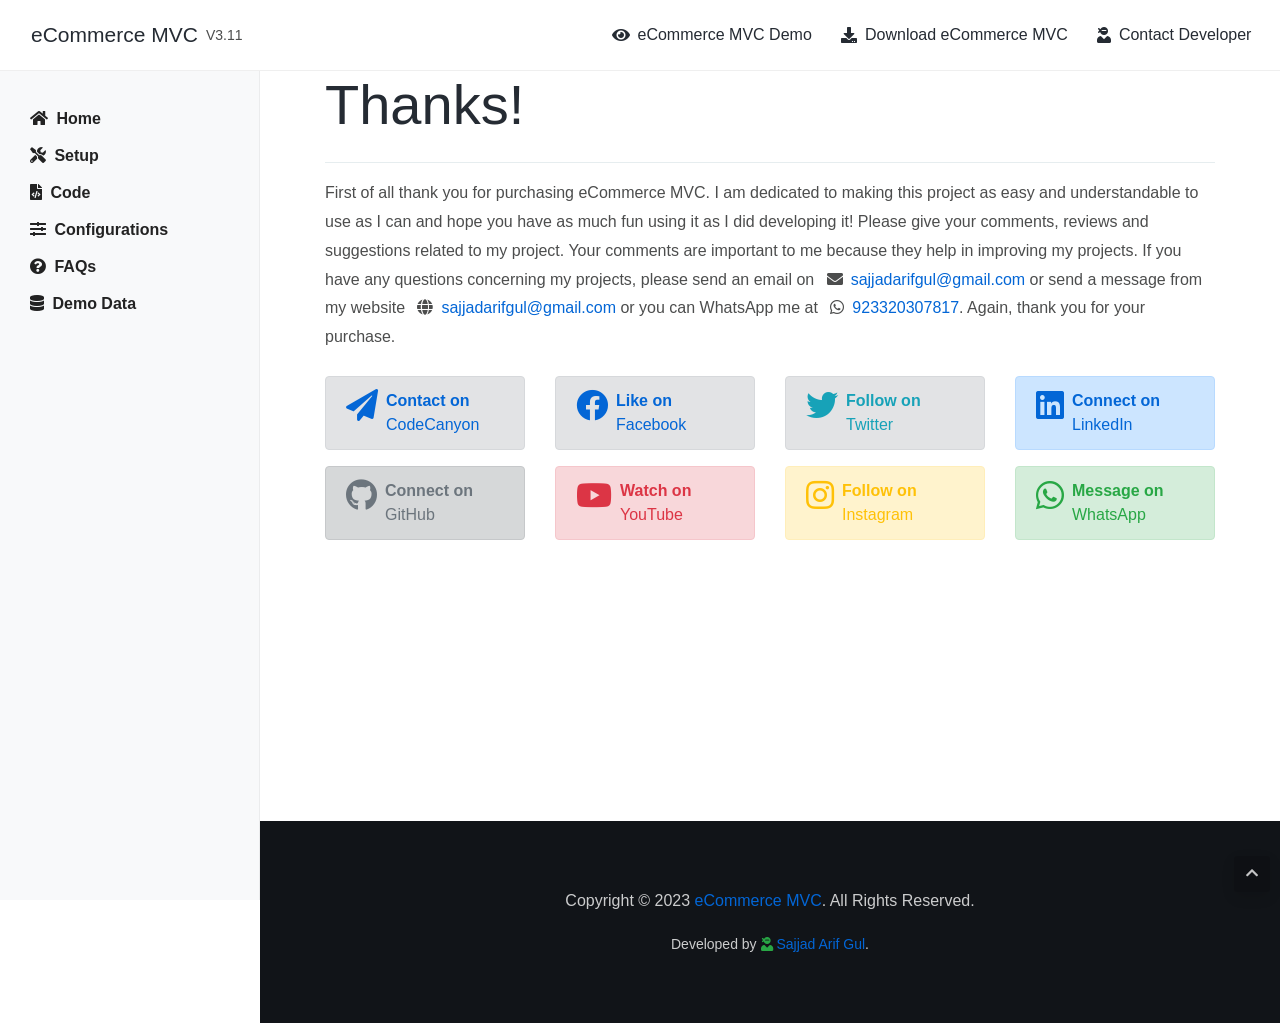
==== index.html @ 7497cfb1 "Initial Commit for documentation" ====
<!DOCTYPE html><html lang=en>
<head><meta charset=UTF-8><meta http-equiv=X-UA-Compatible content="IE=edge"><meta name=viewport content="width=device-width, initial-scale=1, minimum-scale=1.0, shrink-to-fit=no"><title>Home - eCommerce MVC</title><meta name=description content="Read the documentation of eCommerce MVC I am dedicated to making eCommerce MVC as easy and understandable to use as I can and hope you have as much fun using it as I did developing it!"><meta name=author content=sajjadgul.com><link rel=stylesheet href=vendor/bootstrap/css/bootstrap.min.css><link rel=stylesheet href=css/stylesheet.css><script src=vendor/jquery/jquery.min.js></script><body data-spy=scroll data-target=.idocs-navigation data-offset=125><div class=preloader><div class=lds-ellipsis><div></div><div></div><div></div><div></div></div></div><div id=main-wrapper><header id=header class=sticky-top><nav class="primary-menu navbar navbar-expand-lg navbar-dropdown-dark"><div class=container-fluid><button id=sidebarCollapse class="navbar-toggler d-block d-md-none" type=button> <span></span> <span class=w-75></span> <span class=w-50></span> </button> <a class="logo ml-md-3 text-decoration-none" href=index.html title="eCommerce MVC Docs"><h1 class="m-0 text-5">eCommerce MVC</h1></a> <span class="text-2 ml-2">V3.11</span> <button class="navbar-toggler ml-auto" type=button data-toggle=collapse data-target=#header-nav> <span></span> <span></span> <span></span> </button><div id=header-nav class="collapse navbar-collapse justify-content-end"><ul class=navbar-nav><li><a href=demo.html><i class="fas fa-eye mr-2"></i> eCommerce MVC Demo</a><li><a href="https://codecanyon.net/item/ecommerce-website-project-in-asp-net-mvc-c-ecommerce-mvc/24217231?ref=SajjadArifGul" target=_blank><i class="fas fa-download mr-2"></i> Download eCommerce MVC</a><li class=dropdown><a class=dropdown-toggle href=# target=_blank><i class="fas fa-user-ninja mr-2"></i> Contact Developer</a><ul class=dropdown-menu><li><a class=dropdown-item href=https://sajjadgul.com/ target=_blank><i class="fas fa-globe mr-2"></i> Website</a><li><a class=dropdown-item href=mailto:sajjadarifgul@gmail.com target=_blank><i class="fas fa-envelope mr-2"></i> Email</a><li><a class=dropdown-item href=https://codecanyon.net/user/sajjadarifgul target=_blank><i class="fas fa-leaf mr-2"></i> CodeCanyon</a><li><a class=dropdown-item href=https://www.linkedin.com/in/sajjadarifgul target=_blank><i class="fab fa-github mr-2"></i> GitHub</a><li><a class=dropdown-item href=https://www.linkedin.com/in/sajjadarifgul target=_blank><i class="fab fa-linkedin mr-2"></i> LinkedIn</a><li><a class=dropdown-item href=https://wa.me/923320307817 target=_blank><i class="fab fa-whatsapp mr-2"></i> WhatsApp</a><li><a class=dropdown-item href=https://www.facebook.com/SajjadArifGul target=_blank><i class="fab fa-facebook mr-2"></i> Facebook</a><li><a class=dropdown-item href=https://twitter.com/SajjadArifGul target=_blank><i class="fab fa-twitter mr-2"></i> Twitter</a><li><a class=dropdown-item href=https://www.youtube.com/SajjadArifGul target=_blank><i class="fab fa-youtube mr-2"></i> YouTube</a><li><a class=dropdown-item href="https://www.instagram.com/SajjadArifGul/" target=_blank><i class="fab fa-instagram mr-2"></i> Instagram</a></ul></ul></div></div></nav></header><div id=content role=main><div class="idocs-navigation bg-light"><ul class="nav flex-column"><li class=nav-item><a is-active-menu href=index.html class="nav-link active"> <i class="fas fa-home mr-1"></i> Home </a><li class=nav-item><a class=nav-link is-active-menu href=setup.html> <i class="fas fa-tools mr-1"></i> Setup </a><ul class="nav flex-column"><li class=nav-item><a class=nav-link href=#Setup>Project Files</a><li class=nav-item><a class=nav-link href=#Database_Setup>Database</a><li class=nav-item><a class=nav-link href=#Database_Providers>Database Providers</a><li class=nav-item><a class=nav-link href=#Default_Roles_Users>Roles &amp; Users</a></ul><li class=nav-item><a class=nav-link is-active-route is-active-menu href=code.html> <i class="fas fa-file-code mr-1"></i> Code </a><ul class="nav flex-column"><li class=nav-item><a class=nav-link href=#Project_Structure>Project Structure</a></ul><li class=nav-item><a class=nav-link is-active-route is-active-menu href=configurations.html> <i class="fas fa-sliders-h mr-1"></i> Configurations </a><ul class="nav flex-column"><li class=nav-item><a class=nav-link href=#Site_Configurations>Site Configurations</a><li class=nav-item><a class=nav-link href=#General_Configurations>General Configurations</a><li class=nav-item><a class=nav-link href=#Social_Configurations>Social Configurations</a><li class=nav-item><a class=nav-link href=#Sliders_Configurations>Sliders Configurations</a></ul><li class=nav-item><a class=nav-link is-active-menu href=faqs.html> <i class="fas fa-question-circle mr-1"></i> FAQs </a><ul class="nav flex-column"><li class=nav-item><a class=nav-link href=#How_To_Install_Language_Pack>Website Language</a><li class=nav-item><a class=nav-link href=#How_To_Change_Currency_Sumbol>Currency Symbol</a><li class=nav-item><a class=nav-link href=#CreditCardPayments>Credit Card Payments</a><li class=nav-item><a class=nav-link href=#PayPalPayments>PayPal Payments</a></ul><li class=nav-item><a class=nav-link is-active-menu href=demo-data.html> <i class="fas fa-database mr-1"></i> Demo Data </a></ul></div><div class=idocs-content><div class=container><h2 class=display-4>Thanks!</h2><hr><p class=text-3>First of all thank you for purchasing eCommerce MVC. I am dedicated to making this project as easy and understandable to use as I can and hope you have as much fun using it as I did developing it! Please give your comments, reviews and suggestions related to my project. Your comments are important to me because they help in improving my projects. If you have any questions concerning my projects, please send an email on <i class="mx-2 fas fa-envelope"></i><a href=mailto:sajjadarifgul@gmail.com>sajjadarifgul@gmail.com</a> or send a message from my website <i class="mx-2 fas fa-globe"></i><a href=https://sajjadgul.com/ target=_blank title="Sajjad Arif Gul">sajjadarifgul@gmail.com</a> or you can WhatsApp me at <i class="mx-2 fab fa-whatsapp"></i><a href=https://wa.me/923320307817 target=_blank>923320307817</a>. Again, thank you for your purchase.<div class=row><div class="col-xl-3 col-md-6 my-2"><div class="m-0 alert alert-secondary" role=alert><a class="d-flex text-decoration-none text-black" href=https://codecanyon.net/user/sajjadarifgul target=_blank><div class=mr-2><i class="fas fa-paper-plane fa-2x icon alert-icon"></i></div><div><strong>Contact on</strong><div>CodeCanyon</div></div></a></div></div><div class="col-xl-3 col-md-6 my-2"><div class="m-0 alert alert-secondary" role=alert><a class="d-flex text-decoration-none text-primary" href=https://www.facebook.com/SajjadArifGul target=_blank><div class=mr-2><i class="fab fa-facebook fa-2x icon alert-icon"></i></div><div><strong>Like on</strong><div>Facebook</div></div></a></div></div><div class="col-xl-3 col-md-6 my-2"><div class="m-0 alert alert-secondary" role=alert><a class="d-flex text-decoration-none text-info" href=https://twitter.com/SajjadArifGul target=_blank><div class=mr-2><i class="fab fa-twitter fa-2x icon alert-icon"></i></div><div><strong>Follow on</strong><div>Twitter</div></div></a></div></div><div class="col-xl-3 col-md-6 my-2"><div class="m-0 alert alert-primary" role=alert><a class="d-flex text-decoration-none text-primary" href=https://www.linkedin.com/in/sajjadarifgul target=_blank><div class=mr-2><i class="fab fa-linkedin fa-2x icon alert-icon"></i></div><div><strong>Connect on</strong><div>LinkedIn</div></div></a></div></div><div class="col-xl-3 col-md-6 my-2"><div class="m-0 alert alert-dark" role=alert><a class="d-flex text-decoration-none text-muted" href=https://www.linkedin.com/in/sajjadarifgul target=_blank><div class=mr-2><i class="fab fa-github fa-2x icon alert-icon"></i></div><div><strong>Connect on</strong><div>GitHub</div></div></a></div></div><div class="col-xl-3 col-md-6 my-2"><div class="m-0 alert alert-danger" role=alert><a class="d-flex text-decoration-none text-danger" href=https://www.youtube.com/SajjadArifGul target=_blank><div class=mr-2><i class="fab fa-youtube fa-2x icon alert-icon"></i></div><div><strong>Watch on</strong><div>YouTube</div></div></a></div></div><div class="col-xl-3 col-md-6 my-2"><div class="m-0 alert alert-warning" role=alert><a class="d-flex text-decoration-none text-warning" href="https://www.instagram.com/SajjadArifGul/" target=_blank><div class=mr-2><i class="fab fa-instagram fa-2x icon alert-icon"></i></div><div><strong>Follow on</strong><div>Instagram</div></div></a></div></div><div class="col-xl-3 col-md-6 my-2"><div class="m-0 alert alert-success" role=alert><a class="d-flex text-decoration-none text-success" href=https://wa.me/923320307817 target=_blank><div class=mr-2><i class="fab fa-whatsapp fa-2x icon alert-icon"></i></div><div><strong>Message on</strong><div>WhatsApp</div></div></a></div></div></div></div></div></div><footer id=footer class="section bg-dark footer-text-light"><div class=container><p class=text-center>Copyright &copy; 2023 <a href="https://ecommercemvc.com/" target=_blank>eCommerce MVC</a>. All Rights Reserved.<p class="text-2 text-center mb-0">Developed by <i class="fas fa-user-ninja text-success"></i> <a class=btn-link target=_blank href=https://sajjadgul.com/>Sajjad Arif Gul</a>.</div></footer></div><a id=back-to-top data-toggle=tooltip title="Back to Top" href=javascript:void(0)><i class="fa fa-chevron-up"></i></a><script src=vendor/bootstrap/js/bootstrap.bundle.min.js></script><script src=vendor/jquery.easing/jquery.easing.min.js></script><script src=js/theme.js></script><link rel=stylesheet href=vendor/fontawesome-free-5.13.0-web/css/all.min.css>
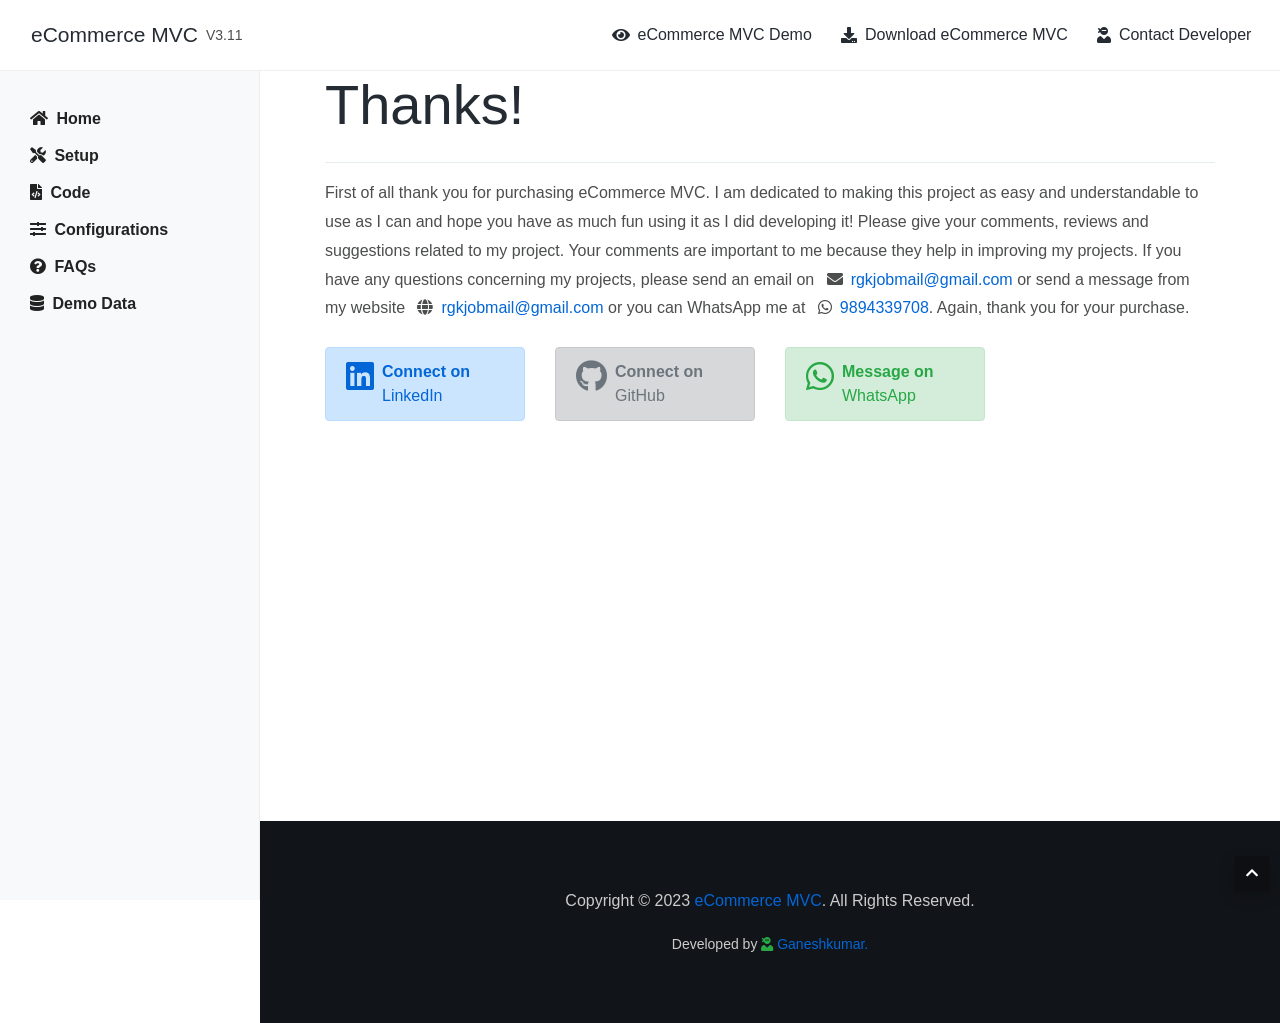
==== commit 5ce3a4b0: "Latest code changes committed..." ====
--- a/index.html
+++ b/index.html
@@ -1,2 +1 @@
-<!DOCTYPE html><html lang=en>
-<head><meta charset=UTF-8><meta http-equiv=X-UA-Compatible content="IE=edge"><meta name=viewport content="width=device-width, initial-scale=1, minimum-scale=1.0, shrink-to-fit=no"><title>Home - eCommerce MVC</title><meta name=description content="Read the documentation of eCommerce MVC I am dedicated to making eCommerce MVC as easy and understandable to use as I can and hope you have as much fun using it as I did developing it!"><meta name=author content=sajjadgul.com><link rel=stylesheet href=vendor/bootstrap/css/bootstrap.min.css><link rel=stylesheet href=css/stylesheet.css><script src=vendor/jquery/jquery.min.js></script><body data-spy=scroll data-target=.idocs-navigation data-offset=125><div class=preloader><div class=lds-ellipsis><div></div><div></div><div></div><div></div></div></div><div id=main-wrapper><header id=header class=sticky-top><nav class="primary-menu navbar navbar-expand-lg navbar-dropdown-dark"><div class=container-fluid><button id=sidebarCollapse class="navbar-toggler d-block d-md-none" type=button> <span></span> <span class=w-75></span> <span class=w-50></span> </button> <a class="logo ml-md-3 text-decoration-none" href=index.html title="eCommerce MVC Docs"><h1 class="m-0 text-5">eCommerce MVC</h1></a> <span class="text-2 ml-2">V3.11</span> <button class="navbar-toggler ml-auto" type=button data-toggle=collapse data-target=#header-nav> <span></span> <span></span> <span></span> </button><div id=header-nav class="collapse navbar-collapse justify-content-end"><ul class=navbar-nav><li><a href=demo.html><i class="fas fa-eye mr-2"></i> eCommerce MVC Demo</a><li><a href="https://codecanyon.net/item/ecommerce-website-project-in-asp-net-mvc-c-ecommerce-mvc/24217231?ref=SajjadArifGul" target=_blank><i class="fas fa-download mr-2"></i> Download eCommerce MVC</a><li class=dropdown><a class=dropdown-toggle href=# target=_blank><i class="fas fa-user-ninja mr-2"></i> Contact Developer</a><ul class=dropdown-menu><li><a class=dropdown-item href=https://sajjadgul.com/ target=_blank><i class="fas fa-globe mr-2"></i> Website</a><li><a class=dropdown-item href=mailto:sajjadarifgul@gmail.com target=_blank><i class="fas fa-envelope mr-2"></i> Email</a><li><a class=dropdown-item href=https://codecanyon.net/user/sajjadarifgul target=_blank><i class="fas fa-leaf mr-2"></i> CodeCanyon</a><li><a class=dropdown-item href=https://www.linkedin.com/in/sajjadarifgul target=_blank><i class="fab fa-github mr-2"></i> GitHub</a><li><a class=dropdown-item href=https://www.linkedin.com/in/sajjadarifgul target=_blank><i class="fab fa-linkedin mr-2"></i> LinkedIn</a><li><a class=dropdown-item href=https://wa.me/923320307817 target=_blank><i class="fab fa-whatsapp mr-2"></i> WhatsApp</a><li><a class=dropdown-item href=https://www.facebook.com/SajjadArifGul target=_blank><i class="fab fa-facebook mr-2"></i> Facebook</a><li><a class=dropdown-item href=https://twitter.com/SajjadArifGul target=_blank><i class="fab fa-twitter mr-2"></i> Twitter</a><li><a class=dropdown-item href=https://www.youtube.com/SajjadArifGul target=_blank><i class="fab fa-youtube mr-2"></i> YouTube</a><li><a class=dropdown-item href="https://www.instagram.com/SajjadArifGul/" target=_blank><i class="fab fa-instagram mr-2"></i> Instagram</a></ul></ul></div></div></nav></header><div id=content role=main><div class="idocs-navigation bg-light"><ul class="nav flex-column"><li class=nav-item><a is-active-menu href=index.html class="nav-link active"> <i class="fas fa-home mr-1"></i> Home </a><li class=nav-item><a class=nav-link is-active-menu href=setup.html> <i class="fas fa-tools mr-1"></i> Setup </a><ul class="nav flex-column"><li class=nav-item><a class=nav-link href=#Setup>Project Files</a><li class=nav-item><a class=nav-link href=#Database_Setup>Database</a><li class=nav-item><a class=nav-link href=#Database_Providers>Database Providers</a><li class=nav-item><a class=nav-link href=#Default_Roles_Users>Roles &amp; Users</a></ul><li class=nav-item><a class=nav-link is-active-route is-active-menu href=code.html> <i class="fas fa-file-code mr-1"></i> Code </a><ul class="nav flex-column"><li class=nav-item><a class=nav-link href=#Project_Structure>Project Structure</a></ul><li class=nav-item><a class=nav-link is-active-route is-active-menu href=configurations.html> <i class="fas fa-sliders-h mr-1"></i> Configurations </a><ul class="nav flex-column"><li class=nav-item><a class=nav-link href=#Site_Configurations>Site Configurations</a><li class=nav-item><a class=nav-link href=#General_Configurations>General Configurations</a><li class=nav-item><a class=nav-link href=#Social_Configurations>Social Configurations</a><li class=nav-item><a class=nav-link href=#Sliders_Configurations>Sliders Configurations</a></ul><li class=nav-item><a class=nav-link is-active-menu href=faqs.html> <i class="fas fa-question-circle mr-1"></i> FAQs </a><ul class="nav flex-column"><li class=nav-item><a class=nav-link href=#How_To_Install_Language_Pack>Website Language</a><li class=nav-item><a class=nav-link href=#How_To_Change_Currency_Sumbol>Currency Symbol</a><li class=nav-item><a class=nav-link href=#CreditCardPayments>Credit Card Payments</a><li class=nav-item><a class=nav-link href=#PayPalPayments>PayPal Payments</a></ul><li class=nav-item><a class=nav-link is-active-menu href=demo-data.html> <i class="fas fa-database mr-1"></i> Demo Data </a></ul></div><div class=idocs-content><div class=container><h2 class=display-4>Thanks!</h2><hr><p class=text-3>First of all thank you for purchasing eCommerce MVC. I am dedicated to making this project as easy and understandable to use as I can and hope you have as much fun using it as I did developing it! Please give your comments, reviews and suggestions related to my project. Your comments are important to me because they help in improving my projects. If you have any questions concerning my projects, please send an email on <i class="mx-2 fas fa-envelope"></i><a href=mailto:sajjadarifgul@gmail.com>sajjadarifgul@gmail.com</a> or send a message from my website <i class="mx-2 fas fa-globe"></i><a href=https://sajjadgul.com/ target=_blank title="Sajjad Arif Gul">sajjadarifgul@gmail.com</a> or you can WhatsApp me at <i class="mx-2 fab fa-whatsapp"></i><a href=https://wa.me/923320307817 target=_blank>923320307817</a>. Again, thank you for your purchase.<div class=row><div class="col-xl-3 col-md-6 my-2"><div class="m-0 alert alert-secondary" role=alert><a class="d-flex text-decoration-none text-black" href=https://codecanyon.net/user/sajjadarifgul target=_blank><div class=mr-2><i class="fas fa-paper-plane fa-2x icon alert-icon"></i></div><div><strong>Contact on</strong><div>CodeCanyon</div></div></a></div></div><div class="col-xl-3 col-md-6 my-2"><div class="m-0 alert alert-secondary" role=alert><a class="d-flex text-decoration-none text-primary" href=https://www.facebook.com/SajjadArifGul target=_blank><div class=mr-2><i class="fab fa-facebook fa-2x icon alert-icon"></i></div><div><strong>Like on</strong><div>Facebook</div></div></a></div></div><div class="col-xl-3 col-md-6 my-2"><div class="m-0 alert alert-secondary" role=alert><a class="d-flex text-decoration-none text-info" href=https://twitter.com/SajjadArifGul target=_blank><div class=mr-2><i class="fab fa-twitter fa-2x icon alert-icon"></i></div><div><strong>Follow on</strong><div>Twitter</div></div></a></div></div><div class="col-xl-3 col-md-6 my-2"><div class="m-0 alert alert-primary" role=alert><a class="d-flex text-decoration-none text-primary" href=https://www.linkedin.com/in/sajjadarifgul target=_blank><div class=mr-2><i class="fab fa-linkedin fa-2x icon alert-icon"></i></div><div><strong>Connect on</strong><div>LinkedIn</div></div></a></div></div><div class="col-xl-3 col-md-6 my-2"><div class="m-0 alert alert-dark" role=alert><a class="d-flex text-decoration-none text-muted" href=https://www.linkedin.com/in/sajjadarifgul target=_blank><div class=mr-2><i class="fab fa-github fa-2x icon alert-icon"></i></div><div><strong>Connect on</strong><div>GitHub</div></div></a></div></div><div class="col-xl-3 col-md-6 my-2"><div class="m-0 alert alert-danger" role=alert><a class="d-flex text-decoration-none text-danger" href=https://www.youtube.com/SajjadArifGul target=_blank><div class=mr-2><i class="fab fa-youtube fa-2x icon alert-icon"></i></div><div><strong>Watch on</strong><div>YouTube</div></div></a></div></div><div class="col-xl-3 col-md-6 my-2"><div class="m-0 alert alert-warning" role=alert><a class="d-flex text-decoration-none text-warning" href="https://www.instagram.com/SajjadArifGul/" target=_blank><div class=mr-2><i class="fab fa-instagram fa-2x icon alert-icon"></i></div><div><strong>Follow on</strong><div>Instagram</div></div></a></div></div><div class="col-xl-3 col-md-6 my-2"><div class="m-0 alert alert-success" role=alert><a class="d-flex text-decoration-none text-success" href=https://wa.me/923320307817 target=_blank><div class=mr-2><i class="fab fa-whatsapp fa-2x icon alert-icon"></i></div><div><strong>Message on</strong><div>WhatsApp</div></div></a></div></div></div></div></div></div><footer id=footer class="section bg-dark footer-text-light"><div class=container><p class=text-center>Copyright &copy; 2023 <a href="https://ecommercemvc.com/" target=_blank>eCommerce MVC</a>. All Rights Reserved.<p class="text-2 text-center mb-0">Developed by <i class="fas fa-user-ninja text-success"></i> <a class=btn-link target=_blank href=https://sajjadgul.com/>Sajjad Arif Gul</a>.</div></footer></div><a id=back-to-top data-toggle=tooltip title="Back to Top" href=javascript:void(0)><i class="fa fa-chevron-up"></i></a><script src=vendor/bootstrap/js/bootstrap.bundle.min.js></script><script src=vendor/jquery.easing/jquery.easing.min.js></script><script src=js/theme.js></script><link rel=stylesheet href=vendor/fontawesome-free-5.13.0-web/css/all.min.css>+<!DOCTYPE html><html lang="en"><head><meta charset="UTF-8"><meta http-equiv="X-UA-Compatible" content="IE=edge"><meta name="viewport" content="width=device-width,initial-scale=1,minimum-scale=1,shrink-to-fit=no"><title>Home - eCommerce MVC</title><meta name="description" content="Read the documentation of eCommerce MVC I am dedicated to making eCommerce MVC as easy and understandable to use as I can and hope you have as much fun using it as I did developing it!"><meta name="author" content="sajjadgul.com"><link rel="stylesheet" href="vendor/bootstrap/css/bootstrap.min.css"><link rel="stylesheet" href="css/stylesheet.css"><script src="vendor/jquery/jquery.min.js"></script><body data-spy="scroll" data-target=".idocs-navigation" data-offset="125"><div class="preloader"><div class="lds-ellipsis"><div></div><div></div><div></div><div></div></div></div><div id="main-wrapper"><header id="header" class="sticky-top"><nav class="primary-menu navbar navbar-expand-lg navbar-dropdown-dark"><div class="container-fluid"><button id="sidebarCollapse" class="navbar-toggler d-block d-md-none" type="button"><span></span> <span class="w-75"></span> <span class="w-50"></span></button> <a class="logo ml-md-3 text-decoration-none" href="index.html" title="eCommerce MVC Docs"><h1 class="m-0 text-5">eCommerce MVC</h1></a><span class="text-2 ml-2">V3.11</span> <button class="navbar-toggler ml-auto" type="button" data-toggle="collapse" data-target="#header-nav"><span></span> <span></span> <span></span></button><div id="header-nav" class="collapse navbar-collapse justify-content-end"><ul class="navbar-nav"><li><a href="demo.html"><i class="fas fa-eye mr-2"></i> eCommerce MVC Demo</a></li><li><a href="https://www.linkedin.com/in/ganeshkumar-r" target="_blank"><i class="fas fa-download mr-2"></i> Download eCommerce MVC</a></li><li class="dropdown"><a class="dropdown-toggle" href="#" target="_blank"><i class="fas fa-user-ninja mr-2"></i> Contact Developer</a><ul class="dropdown-menu"><li><a class="dropdown-item" href="https://www.linkedin.com/in/ganeshkumar-r/" target="_blank"><i class="fas fa-globe mr-2"></i> Website</a></li><li><a class="dropdown-item" href="mailto:rgkjobmail@gmail.com" target="_blank"><i class="fas fa-envelope mr-2"></i> Email</a></li><li><a class="dropdown-item" href="https://github.com/rgkgit" target="_blank"><i class="fab fa-github mr-2"></i> GitHub</a></li><li><a class="dropdown-item" href="https://www.linkedin.com/in/ganeshkumar-r" target="_blank"><i class="fab fa-linkedin mr-2"></i> LinkedIn</a></li><li><a class="dropdown-item" href="https://wa.me/9894339708" target="_blank"><i class="fab fa-whatsapp mr-2"></i> WhatsApp</a></li></ul></li></ul></div></div></nav></header><div id="content" role="main"><div class="idocs-navigation bg-light"><ul class="nav flex-column"><li class="nav-item"><a is-active-menu href="index.html" class="nav-link active"><i class="fas fa-home mr-1"></i> Home</a></li><li class="nav-item"><a class="nav-link" is-active-menu href="setup.html"><i class="fas fa-tools mr-1"></i> Setup</a><ul class="nav flex-column"><li class="nav-item"><a class="nav-link" href="#Setup">Project Files</a></li><li class="nav-item"><a class="nav-link" href="#Database_Setup">Database</a></li><li class="nav-item"><a class="nav-link" href="#Database_Providers">Database Providers</a></li><li class="nav-item"><a class="nav-link" href="#Default_Roles_Users">Roles &amp; Users</a></li></ul></li><li class="nav-item"><a class="nav-link" is-active-route is-active-menu href="code.html"><i class="fas fa-file-code mr-1"></i> Code</a><ul class="nav flex-column"><li class="nav-item"><a class="nav-link" href="#Project_Structure">Project Structure</a></li></ul></li><li class="nav-item"><a class="nav-link" is-active-route is-active-menu href="configurations.html"><i class="fas fa-sliders-h mr-1"></i> Configurations</a><ul class="nav flex-column"><li class="nav-item"><a class="nav-link" href="#Site_Configurations">Site Configurations</a></li><li class="nav-item"><a class="nav-link" href="#General_Configurations">General Configurations</a></li><li class="nav-item"><a class="nav-link" href="#Social_Configurations">Social Configurations</a></li><li class="nav-item"><a class="nav-link" href="#Sliders_Configurations">Sliders Configurations</a></li></ul></li><li class="nav-item"><a class="nav-link" is-active-menu href="faqs.html"><i class="fas fa-question-circle mr-1"></i> FAQs</a><ul class="nav flex-column"><li class="nav-item"><a class="nav-link" href="#How_To_Install_Language_Pack">Website Language</a></li><li class="nav-item"><a class="nav-link" href="#How_To_Change_Currency_Sumbol">Currency Symbol</a></li><li class="nav-item"><a class="nav-link" href="#CreditCardPayments">Credit Card Payments</a></li><li class="nav-item"><a class="nav-link" href="#PayPalPayments">PayPal Payments</a></li></ul></li><li class="nav-item"><a class="nav-link" is-active-menu href="demo-data.html"><i class="fas fa-database mr-1"></i> Demo Data</a></li></ul></div><div class="idocs-content"><div class="container"><h2 class="display-4">Thanks!</h2><hr><p class="text-3">First of all thank you for purchasing eCommerce MVC. I am dedicated to making this project as easy and understandable to use as I can and hope you have as much fun using it as I did developing it! Please give your comments, reviews and suggestions related to my project. Your comments are important to me because they help in improving my projects. If you have any questions concerning my projects, please send an email on <i class="mx-2 fas fa-envelope"></i><a href="mailto:rgkjobmail@gmail.com">rgkjobmail@gmail.com</a> or send a message from my website <i class="mx-2 fas fa-globe"></i><a href="https://sajjadgul.com/" target="_blank" title="Sajjad Arif Gul">rgkjobmail@gmail.com</a> or you can WhatsApp me at <i class="mx-2 fab fa-whatsapp"></i><a href="https://wa.me/9894339708" target="_blank">9894339708</a>. Again, thank you for your purchase.</p><div class="row"><div class="col-xl-3 col-md-6 my-2"><div class="m-0 alert alert-primary" role="alert"><a class="d-flex text-decoration-none text-primary" href="https://www.linkedin.com/in/ganeshkumar-r" target="_blank"><div class="mr-2"><i class="fab fa-linkedin fa-2x icon alert-icon"></i></div><div><strong>Connect on</strong><div>LinkedIn</div></div></a></div></div><div class="col-xl-3 col-md-6 my-2"><div class="m-0 alert alert-dark" role="alert"><a class="d-flex text-decoration-none text-muted" href="https://github.com/rgkgit" target="_blank"><div class="mr-2"><i class="fab fa-github fa-2x icon alert-icon"></i></div><div><strong>Connect on</strong><div>GitHub</div></div></a></div></div><div class="col-xl-3 col-md-6 my-2"><div class="m-0 alert alert-success" role="alert"><a class="d-flex text-decoration-none text-success" href="https://wa.me/9894339708" target="_blank"><div class="mr-2"><i class="fab fa-whatsapp fa-2x icon alert-icon"></i></div><div><strong>Message on</strong><div>WhatsApp</div></div></a></div></div></div></div></div></div><footer id="footer" class="section bg-dark footer-text-light"><div class="container"><p class="text-center">Copyright &copy; 2023 <a href="https://ecommercemvcdemo.azurewebsites.net" target="_blank">eCommerce MVC</a>. All Rights Reserved.</p><p class="text-2 text-center mb-0">Developed by <i class="fas fa-user-ninja text-success"></i> <a class="btn-link" target="_blank" href="https://www.linkedin.com/in/ganeshkumar-r">Ganeshkumar.</p></div></footer></div><a id="back-to-top" data-toggle="tooltip" title="Back to Top" href="javascript:void(0)"><i class="fa fa-chevron-up"></i></a><script src="vendor/bootstrap/js/bootstrap.bundle.min.js"></script><script src="vendor/jquery.easing/jquery.easing.min.js"></script><script src="js/theme.js"></script><link rel="stylesheet" href="vendor/fontawesome-free-5.13.0-web/css/all.min.css"></body></head></html>
--- a/css/stylesheet.css
+++ b/css/stylesheet.css
@@ -0,0 +1,2956 @@
+/*===========================================================
+
+   Template Name: iDocs - One Page Documentation HTML Template
+   Author: Harnish Design
+   Template URL: http://demo.harnishdesign.net/html/idocs
+   Author URL: https://themeforest.net/user/harnishdesign
+   File Description : Main css file of the template
+	
+=================================================
+  Table of Contents
+=================================================
+
+	1. Basic
+	2. Helpers Classes
+	3. Layouts
+		3.1 Side Navigation
+		3.2 Docs Content
+		3.3 Section Divider
+	4. Header
+		4.1 Main Navigation
+	5 Elements
+		5.1 List Style
+		5.2 Changelog
+		5.3 Accordion & Toggle
+		5.4 Nav
+		5.5 Tabs
+		5.6 Popup Img
+		5.7 Featured Box
+	6 Footer
+		6.1 Social Icons
+		6.2 Back to Top
+	7 Extra
+
+=======================================================*/
+/* =================================== */
+/*  1. Basic Style 
+/* =================================== */
+body, html {
+  height: 100%;
+}
+
+body {
+  background: #dddddd;
+  color: #4c4d4d;
+}
+
+/*-------- Preloader --------*/
+.preloader {
+  position: fixed;
+  width: 100%;
+  height: 100%;
+  z-index: 999999999 !important;
+  background-color: #fff;
+  top: 0;
+  left: 0;
+  right: 0;
+  bottom: 0;
+}
+.preloader .lds-ellipsis {
+  display: inline-block;
+  position: absolute;
+  width: 80px;
+  height: 80px;
+  margin-top: -40px;
+  margin-left: -40px;
+  top: 50%;
+  left: 50%;
+}
+.preloader .lds-ellipsis div {
+  position: absolute;
+  top: 33px;
+  width: 13px;
+  height: 13px;
+  border-radius: 50%;
+  background: #000;
+  animation-timing-function: cubic-bezier(0, 1, 1, 0);
+}
+.preloader .lds-ellipsis div:nth-child(1) {
+  left: 8px;
+  animation: lds-ellipsis1 0.6s infinite;
+}
+.preloader .lds-ellipsis div:nth-child(2) {
+  left: 8px;
+  animation: lds-ellipsis2 0.6s infinite;
+}
+.preloader .lds-ellipsis div:nth-child(3) {
+  left: 32px;
+  animation: lds-ellipsis2 0.6s infinite;
+}
+.preloader .lds-ellipsis div:nth-child(4) {
+  left: 56px;
+  animation: lds-ellipsis3 0.6s infinite;
+}
+
+@keyframes lds-ellipsis1 {
+  0% {
+    transform: scale(0);
+  }
+  100% {
+    transform: scale(1);
+  }
+}
+@keyframes lds-ellipsis3 {
+  0% {
+    transform: scale(1);
+  }
+  100% {
+    transform: scale(0);
+  }
+}
+@keyframes lds-ellipsis2 {
+  0% {
+    transform: translate(0, 0);
+  }
+  100% {
+    transform: translate(24px, 0);
+  }
+}
+/*--- Preloader Magnific Popup ----*/
+.mfp-container .preloader {
+  background: transparent;
+}
+.mfp-container .preloader .lds-ellipsis div {
+  background: #fff;
+}
+
+::selection {
+  background: #0366d6;
+  color: #fff;
+  text-shadow: none;
+}
+
+code {
+  padding: 2px 5px;
+  background-color: #f9f2f4;
+  border-radius: 4px;
+}
+
+form {
+  padding: 0;
+  margin: 0;
+  display: inline;
+}
+
+img {
+  vertical-align: inherit;
+}
+
+a, a:focus {
+  color: #0366d6;
+  -webkit-transition: all 0.2s ease;
+  transition: all 0.2s ease;
+}
+
+a:hover, a:active {
+  color: #0355b3;
+  -webkit-transition: all 0.2s ease;
+  transition: all 0.2s ease;
+}
+
+a:focus, a:active,
+.btn.active.focus,
+.btn.active:focus,
+.btn.focus,
+.btn:active.focus,
+.btn:active:focus,
+.btn:focus,
+button:focus,
+button:active {
+  outline: none;
+}
+
+p {
+  line-height: 1.8;
+}
+
+blockquote {
+  border-left: 5px solid #eee;
+  padding: 10px 20px;
+}
+
+iframe {
+  border: 0 !important;
+}
+
+h1, h2, h3, h4, h5, h6 {
+  color: #252b33;
+  line-height: 1.5;
+  margin: 0 0 1.5rem 0;  
+}
+
+h1 {
+  font-size: 3rem;
+}
+
+h2 {
+  font-size: 2.2rem;
+}
+
+dl, ol, ul, pre, blockquote, .table {
+  margin-bottom: 1.8rem;
+}
+
+/*=== Highlight Js ===*/
+.hljs {
+  padding: 1.5rem;
+}
+
+/* =================================== */
+/*  2. Helpers Classes
+/* =================================== */
+/* Box Shadow */
+.shadow-md {
+  -webkit-box-shadow: 0px 0px 50px -35px rgba(0, 0, 0, 0.4) !important;
+  box-shadow: 0px 0px 50px -35px rgba(0, 0, 0, 0.4) !important;
+}
+
+/* Border Radius */
+.rounded-lg {
+  border-radius: 0.6rem !important;
+}
+
+.rounded-top-0 {
+  border-top-left-radius: 0px !important;
+  border-top-right-radius: 0px !important;
+}
+
+.rounded-bottom-0 {
+  border-bottom-left-radius: 0px !important;
+  border-bottom-right-radius: 0px !important;
+}
+
+.rounded-left-0 {
+  border-top-left-radius: 0px !important;
+  border-bottom-left-radius: 0px !important;
+}
+
+.rounded-right-0 {
+  border-top-right-radius: 0px !important;
+  border-bottom-right-radius: 0px !important;
+}
+
+/* Border Size */
+.border-1 {
+  border-width: 1px !important;
+}
+
+.border-2 {
+  border-width: 2px !important;
+}
+
+.border-3 {
+  border-width: 3px !important;
+}
+
+.border-4 {
+  border-width: 4px !important;
+}
+
+.border-5 {
+  border-width: 5px !important;
+}
+
+/* Text Size */
+.text-0 {
+  font-size: 11px !important;
+  font-size: 0.6875rem !important;
+}
+
+.text-1 {
+  font-size: 12px !important;
+  font-size: 0.75rem !important;
+}
+
+.text-2 {
+  font-size: 14px !important;
+  font-size: 0.875rem !important;
+}
+
+.text-3 {
+  font-size: 16px !important;
+  font-size: 1rem !important;
+}
+
+.text-4 {
+  font-size: 18px !important;
+  font-size: 1.125rem !important;
+}
+
+.text-5 {
+  font-size: 21px !important;
+  font-size: 1.3125rem !important;
+}
+
+.text-6 {
+  font-size: 24px !important;
+  font-size: 1.50rem !important;
+}
+
+.text-7 {
+  font-size: 28px !important;
+  font-size: 1.75rem !important;
+}
+
+.text-8 {
+  font-size: 32px !important;
+  font-size: 2rem !important;
+}
+
+.text-9 {
+  font-size: 36px !important;
+  font-size: 2.25rem !important;
+}
+
+.text-10 {
+  font-size: 40px !important;
+  font-size: 2.50rem !important;
+}
+
+.text-11 {
+  font-size: 2.75rem !important;
+}
+@media (max-width: 992px) {
+  .text-11 {
+    font-size: calc(1.4rem + 2.1774193548vw)  !important;
+  }
+}
+
+.text-12 {
+  font-size: 3rem !important;
+}
+@media (max-width: 992px) {
+  .text-12 {
+    font-size: calc(1.425rem + 2.5403225806vw)  !important;
+  }
+}
+
+.text-13 {
+  font-size: 3.25rem !important;
+}
+@media (max-width: 992px) {
+  .text-13 {
+    font-size: calc(1.45rem + 2.9032258065vw)  !important;
+  }
+}
+
+.text-14 {
+  font-size: 3.5rem !important;
+}
+@media (max-width: 992px) {
+  .text-14 {
+    font-size: calc(1.475rem + 3.2661290323vw)  !important;
+  }
+}
+
+.text-15 {
+  font-size: 3.75rem !important;
+}
+@media (max-width: 992px) {
+  .text-15 {
+    font-size: calc(1.5rem + 3.6290322581vw)  !important;
+  }
+}
+
+.text-16 {
+  font-size: 4rem !important;
+}
+@media (max-width: 992px) {
+  .text-16 {
+    font-size: calc(1.525rem + 3.9919354839vw)  !important;
+  }
+}
+
+.text-17 {
+  font-size: 4.5rem !important;
+}
+@media (max-width: 992px) {
+  .text-17 {
+    font-size: calc(1.575rem + 4.7177419355vw)  !important;
+  }
+}
+
+.text-18 {
+  font-size: 5rem !important;
+}
+@media (max-width: 992px) {
+  .text-18 {
+    font-size: calc(1.625rem + 5.4435483871vw)  !important;
+  }
+}
+
+.text-19 {
+  font-size: 5.25rem !important;
+}
+@media (max-width: 992px) {
+  .text-19 {
+    font-size: calc(1.65rem + 5.8064516129vw)  !important;
+  }
+}
+
+.text-20 {
+  font-size: 5.75rem !important;
+}
+@media (max-width: 992px) {
+  .text-20 {
+    font-size: calc(1.7rem + 6.5322580645vw)  !important;
+  }
+}
+
+.text-21 {
+  font-size: 6.5rem !important;
+}
+@media (max-width: 992px) {
+  .text-21 {
+    font-size: calc(1.775rem + 7.6209677419vw)  !important;
+  }
+}
+
+.text-22 {
+  font-size: 7rem !important;
+}
+@media (max-width: 992px) {
+  .text-22 {
+    font-size: calc(1.825rem + 8.3467741935vw)  !important;
+  }
+}
+
+.text-23 {
+  font-size: 7.75rem !important;
+}
+@media (max-width: 992px) {
+  .text-23 {
+    font-size: calc(1.9rem + 9.435483871vw)  !important;
+  }
+}
+
+.text-24 {
+  font-size: 8.25rem !important;
+}
+@media (max-width: 992px) {
+  .text-24 {
+    font-size: calc(1.95rem + 10.1612903226vw)  !important;
+  }
+}
+
+.text-25 {
+  font-size: 9rem !important;
+}
+@media (max-width: 992px) {
+  .text-25 {
+    font-size: calc(2.025rem + 11.25vw)  !important;
+  }
+}
+
+.text-11, .text-12, .text-13, .text-14, .text-15, .text-16, .text-17, .text-18, .text-19, .text-20, .text-21, .text-22, .text-23, .text-24, .text-25 {
+  line-height: 1.3;
+}
+
+/* Line height */
+.line-height-07 {
+  line-height: 0.7 !important;
+}
+
+.line-height-1 {
+  line-height: 1 !important;
+}
+
+.line-height-2 {
+  line-height: 1.2 !important;
+}
+
+.line-height-3 {
+  line-height: 1.4 !important;
+}
+
+.line-height-4 {
+  line-height: 1.6 !important;
+}
+
+.line-height-5 {
+  line-height: 1.8 !important;
+}
+
+/* Font Weight */
+.font-weight-100 {
+  font-weight: 100 !important;
+}
+
+.font-weight-200 {
+  font-weight: 200 !important;
+}
+
+.font-weight-300 {
+  font-weight: 300 !important;
+}
+
+.font-weight-400 {
+  font-weight: 400 !important;
+}
+
+.font-weight-500 {
+  font-weight: 500 !important;
+}
+
+.font-weight-600 {
+  font-weight: 600 !important;
+}
+
+.font-weight-700 {
+  font-weight: 700 !important;
+}
+
+.font-weight-800 {
+  font-weight: 800 !important;
+}
+
+.font-weight-900 {
+  font-weight: 900 !important;
+}
+
+/* Opacity */
+.opacity-0 {
+  opacity: 0;
+}
+
+.opacity-1 {
+  opacity: 0.1;
+}
+
+.opacity-2 {
+  opacity: 0.2;
+}
+
+.opacity-3 {
+  opacity: 0.3;
+}
+
+.opacity-4 {
+  opacity: 0.4;
+}
+
+.opacity-5 {
+  opacity: 0.5;
+}
+
+.opacity-6 {
+  opacity: 0.6;
+}
+
+.opacity-7 {
+  opacity: 0.7;
+}
+
+.opacity-8 {
+  opacity: 0.8;
+}
+
+.opacity-9 {
+  opacity: 0.9;
+}
+
+.opacity-10 {
+  opacity: 1;
+}
+
+/* Background light */
+.bg-light-1 {
+  background-color: #e9ecef !important;
+}
+
+.bg-light-2 {
+  background-color: #dee2e6 !important;
+}
+
+.bg-light-3 {
+  background-color: #ced4da !important;
+}
+
+.bg-light-4 {
+  background-color: #adb5bd !important;
+}
+
+/* Background Dark */
+.bg-dark {
+  background-color: #111418 !important;
+}
+
+.bg-dark-1 {
+  background-color: #212529 !important;
+}
+
+.bg-dark-2 {
+  background-color: #343a40 !important;
+}
+
+.bg-dark-3 {
+  background-color: #495057 !important;
+}
+
+.bg-dark-4 {
+  background-color: #6c757d !important;
+}
+
+/* Progress Bar */
+.progress-sm {
+  height: 0.5rem !important;
+}
+
+.progress-lg {
+  height: 1.5rem !important;
+}
+
+hr {
+  border-top: 1px solid rgba(16, 85, 96, 0.1);
+}
+
+/* =================================== */
+/*  3. Layouts
+/* =================================== */
+#main-wrapper {
+  background: #fff;
+}
+
+.box #main-wrapper {
+  max-width: 1200px;
+  margin: 0 auto;
+  -webkit-box-shadow: 0px 0px 10px rgba(0, 0, 0, 0.1);
+  box-shadow: 0px 0px 10px rgba(0, 0, 0, 0.1);
+}
+.box .idocs-navigation {
+  left: auto;
+}
+
+@media (min-width: 1200px) {
+  .container {
+    max-width: 1170px !important;
+  }
+}
+/*=== 3.1 Side Navigation ===*/
+.idocs-navigation {
+  position: fixed;
+  top: 70px;
+  left: 0;
+  overflow: hidden;
+  overflow-y: auto;
+  width: 260px;
+  height: calc(100% - 70px);
+  z-index: 1;
+  border-right: 1px solid rgba(0, 0, 0, 0.05);
+  transition: all 0.3s;
+}
+.idocs-navigation > .nav {
+  padding: 30px 0;
+}
+.idocs-navigation .nav .nav-item {
+  position: relative;
+}
+.idocs-navigation .nav .nav {
+  margin: 0 0 5px;
+}
+.idocs-navigation .nav .nav-link {
+  position: relative;
+  padding: 6px 30px;
+  line-height: 25px;
+  font-weight: 600;
+}
+.idocs-navigation .nav .nav-item:hover > .nav-link, .idocs-navigation .nav .nav-item .nav-link.active {
+  font-weight: 700;
+}
+.idocs-navigation .nav .nav {
+  display: none;
+  border-left: 1px solid regba(0, 0, 0, 0.3);
+}
+.idocs-navigation .nav .nav .nav-item .nav-link:after {
+  content: "";
+  position: absolute;
+  left: 30px;
+  height: 100%;
+  border-left: 1px solid rgba(0, 0, 0, 0.12);
+  width: 1px;
+  top: 0;
+}
+.idocs-navigation .nav .nav .nav-item .nav-link.active:after {
+  border-color: #0366d6;
+  border-width: 2px;
+}
+.idocs-navigation .nav .nav-item .nav-link.active + .nav {
+  display: block;
+}
+.idocs-navigation .nav .nav .nav-link {
+  color: #6a6a6a;
+  padding: 4px 30px 4px 45px;
+  font-size: 15px;
+  text-transform: none;
+}
+.idocs-navigation .nav .nav .nav .nav-link {
+  padding: 4px 30px 4px 60px;
+  font-size: 15px;
+}
+.idocs-navigation .nav .nav .nav .nav-item .nav-link:after {
+  left: 45px;
+}
+.idocs-navigation > .nav > .nav-item > .nav-link.active:after {
+  position: absolute;
+  content: " ";
+  top: 50%;
+  right: 18px;
+  border-color: #000;
+  border-top: 2px solid;
+  border-right: 2px solid;
+  width: 7px;
+  height: 7px;
+  -webkit-transform: translate(-50%, -50%) rotate(45deg);
+  transform: translate(-50%, -50%) rotate(45deg);
+  -webkit-transition: all 0.2s ease;
+  transition: all 0.2s ease;
+}
+.idocs-navigation.docs-navigation-dark .nav .nav-link {
+  color: rgba(250, 250, 250, 0.85);
+}
+.idocs-navigation.docs-navigation-dark .nav .nav .nav-link {
+  color: rgba(250, 250, 250, 0.7);
+}
+.idocs-navigation.docs-navigation-dark .nav .nav .nav-item .nav-link:after {
+  border-color: rgba(250, 250, 250, 0.2);
+}
+.idocs-navigation.docs-navigation-dark .nav .nav .nav-item .nav-link.active:after {
+  border-color: #0366d6;
+}
+
+/*=== 3.2 Docs Content ===*/
+.idocs-content {
+  position: relative;
+  margin-left: 260px;
+  padding: 0px 50px 50px;
+  min-height: 750px;
+  transition: all 0.3s;
+}
+.idocs-content section:first-child {
+  padding-top: 3rem;
+}
+.idocs-content ol li, .idocs-content ul li {
+  margin-top: 10px;
+}
+
+@media (max-width: 767.98px) {
+  .idocs-navigation {
+    margin-left: -260px;
+  }
+  .idocs-navigation.active {
+    margin-left: 0;
+  }
+
+  .idocs-content {
+    margin-left: 0px;
+    padding: 0px;
+  }
+}
+/*=== 3.3 Section Divider ===*/
+.divider {
+  margin: 4rem 0;
+}
+
+/* =================================== */
+/*  4. Header
+/* =================================== */
+#header {
+  -webkit-transition: all 0.5s ease;
+  transition: all 0.5s ease;
+}
+#header .navbar {
+  padding: 0px;
+  min-height: 70px;
+}
+#header .logo {
+  -webkit-box-align: center;
+  -ms-flex-align: center;
+  align-items: center;
+  display: -webkit-box;
+  display: -ms-flexbox;
+  display: flex;
+  -ms-flex-item-align: stretch;
+  align-self: stretch;
+}
+
+/*=== 4.1 Main Navigation ===*/
+.navbar-light .navbar-nav .active > .nav-link {
+  color: #0c2f55;
+}
+.navbar-light .navbar-nav .nav-link.active, .navbar-light .navbar-nav .nav-link.show {
+  color: #0c2f55;
+}
+.navbar-light .navbar-nav .show > .nav-link {
+  color: #0c2f55;
+}
+
+.primary-menu {
+  display: -webkit-box !important;
+  display: -ms-flexbox !important;
+  display: flex !important;
+  height: auto !important;
+  -webkit-box-ordinal-group: 0;
+  -ms-flex-item-align: stretch;
+  align-self: stretch;
+  background: #fff;
+  border-bottom: 1px solid #efefef;
+}
+.primary-menu.bg-transparent {
+  position: absolute;
+  z-index: 999;
+  top: 0;
+  left: 0;
+  width: 100%;
+  box-shadow: none;
+  border-bottom: 1px solid rgba(250, 250, 250, 0.3);
+}
+.primary-menu.sticky-on {
+  position: fixed;
+  top: 0;
+  width: 100%;
+  z-index: 1020;
+  left: 0;
+  -webkit-box-shadow: 0px 0px 10px rgba(0, 0, 0, 0.05);
+  box-shadow: 0px 0px 10px rgba(0, 0, 0, 0.05);
+  -webkit-animation: slide-down 0.7s;
+  -moz-animation: slide-down 0.7s;
+  animation: slide-down 0.7s;
+}
+@-webkit-keyframes slide-down {
+  0% {
+    opacity: 0;
+    transform: translateY(-100%);
+  }
+  100% {
+    opacity: 1;
+    transform: translateY(0);
+  }
+}
+@-moz-keyframes slide-down {
+  0% {
+    opacity: 0;
+    transform: translateY(-100%);
+  }
+  100% {
+    opacity: 1;
+    transform: translateY(0);
+  }
+}
+@keyframes slide-down {
+  0% {
+    opacity: 0;
+    transform: translateY(-100%);
+  }
+  100% {
+    opacity: 1;
+    transform: translateY(0);
+  }
+}
+.primary-menu.sticky-on .none-on-sticky {
+  display: none !important;
+}
+.primary-menu ul.navbar-nav > li {
+  display: -webkit-box;
+  display: -ms-flexbox;
+  display: flex;
+  height: 100%;
+}
+.primary-menu ul.navbar-nav > li + li {
+  margin-left: 2px;
+}
+.primary-menu ul.navbar-nav > li a {
+  display: -webkit-box;
+  display: -ms-flexbox;
+  display: flex;
+  -webkit-box-align: center;
+  -ms-flex-align: center;
+  align-items: center;
+}
+.primary-menu ul.navbar-nav > li > a:not(.btn) {
+  height: 70px;
+  padding: 0px 0.85em;
+  color: #252b33;
+  -webkit-transition: all 0.2s ease;
+  transition: all 0.2s ease;
+  position: relative;
+  position: relative;
+}
+.primary-menu ul.navbar-nav > li:hover > a:not(.btn), .primary-menu ul.navbar-nav > li > a.active:not(.btn) {
+  color: #0366d6;
+  text-decoration: none;
+  -webkit-transition: all 0.2s ease;
+  transition: all 0.2s ease;
+}
+.primary-menu ul.navbar-nav > li a.btn {
+  padding: 0.4rem 1.4rem;
+}
+.primary-menu ul.navbar-nav > li.dropdown .dropdown-menu li > a:not(.btn) {
+  padding: 8px 0px;
+  background-color: transparent;
+  text-transform: none;
+  color: #777;
+  -webkit-transition: all 0.2s ease;
+  transition: all 0.2s ease;
+}
+.primary-menu ul.navbar-nav > li.dropdown .dropdown-menu li:hover > a:not(.btn) {
+  color: #0366d6;
+  -webkit-transition: all 0.2s ease;
+  transition: all 0.2s ease;
+}
+.primary-menu ul.navbar-nav > li.dropdown:hover > a:after {
+  clear: both;
+  content: ' ';
+  display: block;
+  width: 0;
+  height: 0;
+  border-style: solid;
+  border-color: transparent transparent #fff transparent;
+  position: absolute;
+  border-width: 0px 7px 6px 7px;
+  bottom: 0px;
+  left: 50%;
+  margin: 0 0 0 -5px;
+  z-index: 1022;
+}
+.primary-menu ul.navbar-nav > li.dropdown .dropdown-menu {
+  -webkit-box-shadow: 0px 0px 12px rgba(0, 0, 0, 0.176);
+  box-shadow: 0px 0px 12px rgba(0, 0, 0, 0.176);
+  border: 0px none;
+  padding: 10px 15px;
+  min-width: 220px;
+  margin: 0;
+  font-size: 14px;
+  font-size: 0.875rem;
+  z-index: 1021;
+}
+.primary-menu ul.navbar-nav > li.dropdown > .dropdown-toggle .arrow {
+  display: none;
+}
+.primary-menu .dropdown-menu-right {
+  left: auto !important;
+  right: 100% !important;
+}
+.primary-menu ul.navbar-nav > li.dropdown-mega {
+  position: static;
+}
+.primary-menu ul.navbar-nav > li.dropdown-mega > .dropdown-menu {
+  width: 100%;
+  padding: 20px 20px;
+  margin-left: 0px !important;
+}
+.primary-menu ul.navbar-nav > li.dropdown-mega .dropdown-mega-content > .row > div {
+  padding: 5px 5px 5px 20px;
+  border-right: 1px solid #eee;
+}
+.primary-menu ul.navbar-nav > li.dropdown-mega .dropdown-mega-content > .row > div:last-child {
+  border-right: 0;
+}
+.primary-menu ul.navbar-nav > li.dropdown-mega .sub-title {
+  display: block;
+  font-size: 16px;
+  margin-top: 1rem;
+  padding-bottom: 5px;
+}
+.primary-menu ul.navbar-nav > li.dropdown-mega .dropdown-mega-submenu {
+  list-style-type: none;
+  padding-left: 0px;
+}
+.primary-menu ul.navbar-nav > li a.btn {
+  font-size: 14px;
+  padding: 0.65rem 2rem;
+  text-transform: uppercase;
+}
+.primary-menu ul.navbar-nav > li.dropdown .dropdown-menu .dropdown-menu {
+  left: 100%;
+  margin-top: -40px;
+}
+.primary-menu ul.navbar-nav > li.dropdown .dropdown-menu .dropdown-toggle:after {
+  border-top: .4em solid transparent;
+  border-right: 0;
+  border-bottom: 0.4em solid transparent;
+  border-left: 0.4em solid;
+}
+.primary-menu ul.navbar-nav > li.dropdown .dropdown-toggle .arrow {
+  position: absolute;
+  min-width: 30px;
+  height: 100%;
+  right: 0px;
+  top: 0;
+  -webkit-transition: all 0.2s ease;
+  transition: all 0.2s ease;
+}
+.primary-menu ul.navbar-nav > li.dropdown .dropdown-toggle .arrow:after {
+  content: " ";
+  position: absolute;
+  top: 50%;
+  left: 50%;
+  border-color: #000;
+  border-top: 1px solid;
+  border-right: 1px solid;
+  width: 6px;
+  height: 6px;
+  -webkit-transform: translate(-50%, -50%) rotate(45deg);
+  transform: translate(-50%, -50%) rotate(45deg);
+}
+.primary-menu .dropdown-toggle:after {
+  content: none;
+}
+.primary-menu.navbar-line-under-text ul.navbar-nav > li > a:not(.btn):after {
+  position: absolute;
+  content: "";
+  height: 2px;
+  width: 0;
+  left: 50%;
+  right: 0;
+  bottom: 14px;
+  background-color: transparent;
+  color: #fff;
+  border-bottom: 2px solid #0366d6;
+  -webkit-transition: all 0.3s ease-in-out;
+  transition: all 0.3s ease-in-out;
+  transform: translate(-50%, 0) translateZ(0);
+  -webkit-transform: translate(-50%, 0) translateZ(0);
+}
+.primary-menu.navbar-line-under-text ul.navbar-nav > li > a:hover:not(.logo):after, .primary-menu.navbar-line-under-text ul.navbar-nav > li > a.active:after {
+  width: calc(100% - 0.99em);
+}
+
+/*== Color Options ==*/
+.primary-menu.navbar-text-light .navbar-toggler span {
+  background: #fff;
+}
+
+.primary-menu.navbar-text-light .navbar-nav > li > a:not(.btn) {
+  color: #fff;
+}
+.primary-menu.navbar-text-light .navbar-nav > li:hover > a:not(.btn), .primary-menu.navbar-text-light .navbar-nav > li > a.active:not(.btn) {
+  color: rgba(250, 250, 250, 0.75);
+}
+
+.primary-menu.navbar-text-light.navbar-line-under-text .navbar-nav > li > a:not(.logo):after, .primary-menu.navbar-text-light.navbar-line-under-text .navbar-nav > li > a.active:after {
+  border-color: rgba(250, 250, 250, 0.6);
+}
+
+.primary-menu.navbar-dropdown-dark ul.navbar-nav > li.dropdown .dropdown-menu {
+  background-color: #252A2C;
+  color: #fff;
+}
+.primary-menu.navbar-dropdown-dark ul.navbar-nav > li.dropdown .dropdown-menu .dropdown-menu {
+  background-color: #272c2e;
+}
+.primary-menu.navbar-dropdown-dark ul.navbar-nav > li.dropdown:hover > a:after {
+  border-color: transparent transparent #252A2C transparent;
+}
+.primary-menu.navbar-dropdown-dark ul.navbar-nav > li.dropdown .dropdown-menu li > a:not(.btn) {
+  color: rgba(250, 250, 250, 0.8);
+}
+.primary-menu.navbar-dropdown-dark ul.navbar-nav > li.dropdown .dropdown-menu li:hover > a:not(.btn) {
+  color: #fafafa;
+  font-weight: 600;
+}
+.primary-menu.navbar-dropdown-dark ul.navbar-nav > li.dropdown-mega .dropdown-mega-content > .row > div {
+  border-color: #3a3a3a;
+}
+.primary-menu.navbar-dropdown-primary ul.navbar-nav > li.dropdown .dropdown-menu {
+  background-color: #0366d6;
+  color: #fff;
+}
+.primary-menu.navbar-dropdown-primary ul.navbar-nav > li.dropdown .dropdown-menu .dropdown-menu {
+  background-color: #0366d6;
+}
+.primary-menu.navbar-dropdown-primary ul.navbar-nav > li.dropdown:hover > a:after {
+  border-color: transparent transparent #0366d6 transparent;
+}
+.primary-menu.navbar-dropdown-primary ul.navbar-nav > li.dropdown .dropdown-menu li > a:not(.btn) {
+  color: rgba(250, 250, 250, 0.95);
+}
+.primary-menu.navbar-dropdown-primary ul.navbar-nav > li.dropdown .dropdown-menu li:hover > a:not(.btn) {
+  color: #fafafa;
+  font-weight: 600;
+}
+.primary-menu.navbar-dropdown-primary ul.navbar-nav > li.dropdown-mega .dropdown-mega-content > .row > div {
+  border-color: rgba(250, 250, 250, 0.2);
+}
+
+/* Hamburger Menu Button */
+.navbar-toggler {
+  width: 25px;
+  height: 30px;
+  padding: 10px;
+  margin: 18px 15px;
+  position: relative;
+  border: none;
+  -webkit-transform: rotate(0deg);
+  transform: rotate(0deg);
+  -webkit-transition: 0.5s ease-in-out;
+  transition: 0.5s ease-in-out;
+  cursor: pointer;
+  display: block;
+}
+.navbar-toggler span {
+  display: block;
+  position: absolute;
+  height: 2px;
+  width: 100%;
+  background: #3c3636;
+  border-radius: 2px;
+  opacity: 1;
+  left: 0;
+  -webkit-transform: rotate(0deg);
+  transform: rotate(0deg);
+  -webkit-transition: 0.25s ease-in-out;
+  transition: 0.25s ease-in-out;
+}
+.navbar-toggler span:nth-child(1) {
+  top: 7px;
+  -webkit-transform-origin: left center;
+  -moz-transform-origin: left center;
+  -o-transform-origin: left center;
+  transform-origin: left center;
+}
+.navbar-toggler span:nth-child(2) {
+  top: 14px;
+  -webkit-transform-origin: left center;
+  -moz-transform-origin: left center;
+  -o-transform-origin: left center;
+  transform-origin: left center;
+}
+.navbar-toggler span:nth-child(3) {
+  top: 21px;
+  -webkit-transform-origin: left center;
+  -moz-transform-origin: left center;
+  -o-transform-origin: left center;
+  transform-origin: left center;
+}
+.navbar-toggler.show span:nth-child(1) {
+  top: 4px;
+  left: 3px;
+  -webkit-transform: rotate(45deg);
+  transform: rotate(45deg);
+}
+.navbar-toggler.show span:nth-child(2) {
+  width: 0%;
+  opacity: 0;
+}
+.navbar-toggler.show span:nth-child(3) {
+  top: 22px;
+  left: 3px;
+  -webkit-transform: rotate(-45deg);
+  transform: rotate(-45deg);
+}
+
+.navbar-accordion {
+  position: initial;
+}
+
+.navbar-expand-none .navbar-collapse {
+  position: absolute;
+  top: 99%;
+  right: 0;
+  left: 0;
+  background: #fff;
+  margin-top: 0px;
+  z-index: 1000;
+  -webkit-box-shadow: 0px 0px 15px rgba(0, 0, 0, 0.1);
+  box-shadow: 0px 0px 15px rgba(0, 0, 0, 0.1);
+}
+.navbar-expand-none .navbar-collapse .navbar-nav {
+  overflow: hidden;
+  overflow-y: auto;
+  max-height: 65vh;
+  padding: 15px;
+}
+.navbar-expand-none ul.navbar-nav li {
+  display: block;
+  border-bottom: 1px solid #eee;
+  margin: 0;
+  padding: 0;
+}
+.navbar-expand-none ul.navbar-nav li:last-child {
+  border: none;
+}
+.navbar-expand-none ul.navbar-nav li + li {
+  margin-left: 0px;
+}
+.navbar-expand-none ul.navbar-nav li.dropdown > .dropdown-toggle > .arrow.show:after {
+  -webkit-transform: translate(-50%, -50%) rotate(-45deg);
+  transform: translate(-50%, -50%) rotate(-45deg);
+  -webkit-transition: all 0.2s ease;
+  transition: all 0.2s ease;
+}
+.navbar-expand-none ul.navbar-nav li > a:hover:after, .navbar-expand-none ul.navbar-nav li > a.active:after {
+  content: none !important;
+  width: 0px !important;
+}
+.navbar-expand-none ul.navbar-nav li.dropdown > .dropdown-toggle .arrow {
+  display: block;
+}
+.navbar-expand-none ul.navbar-nav > li > a:not(.btn) {
+  height: auto;
+  padding: 8px 0;
+  position: relative;
+}
+.navbar-expand-none ul.navbar-nav > li.dropdown .dropdown-menu li > a:not(.btn) {
+  padding: 8px 0;
+  position: relative;
+}
+.navbar-expand-none ul.navbar-nav > li.dropdown:hover > a:after {
+  content: none;
+}
+.navbar-expand-none ul.navbar-nav > li.dropdown .dropdown-toggle .arrow:after {
+  -webkit-transform: translate(-50%, -50%) rotate(134deg);
+  transform: translate(-50%, -50%) rotate(134deg);
+  -webkit-transition: all 0.2s ease;
+  transition: all 0.2s ease;
+}
+.navbar-expand-none ul.navbar-nav > li.dropdown .dropdown-menu {
+  margin: 0;
+  -webkit-box-shadow: none;
+  box-shadow: none;
+  border: none;
+  padding: 0px 0px 0px 15px;
+}
+.navbar-expand-none ul.navbar-nav > li.dropdown .dropdown-menu .dropdown-menu {
+  margin: 0;
+}
+.navbar-expand-none ul.navbar-nav > li.dropdown-mega .dropdown-mega-content > .row > div {
+  padding: 0px 15px;
+}
+.navbar-expand-none.navbar-text-light .navbar-collapse {
+  background: rgba(0, 0, 0, 0.95);
+}
+.navbar-expand-none.navbar-text-light .navbar-collapse ul.navbar-nav li {
+  border-color: rgba(250, 250, 250, 0.15);
+}
+.navbar-expand-none.navbar-dropdown-dark .navbar-collapse {
+  background-color: #252A2C;
+}
+.navbar-expand-none.navbar-dropdown-primary .navbar-collapse {
+  background-color: #0366d6;
+}
+.navbar-expand-none.navbar-dropdown-primary ul.navbar-nav > li.dropdown .dropdown-menu .dropdown-menu {
+  background-color: #0366d6;
+}
+.navbar-expand-none.navbar-dropdown-dark ul.navbar-nav li {
+  border-color: #444;
+}
+.navbar-expand-none.navbar-dropdown-dark ul.navbar-nav > li > a {
+  color: #a3a2a2;
+}
+.navbar-expand-none.navbar-dropdown-dark ul.navbar-nav > li:hover > a {
+  color: #fff;
+}
+.navbar-expand-none.navbar-dropdown-primary ul.navbar-nav li {
+  border-color: rgba(250, 250, 250, 0.2);
+}
+.navbar-expand-none.navbar-dropdown-primary ul.navbar-nav > li > a {
+  color: rgba(250, 250, 250, 0.8);
+}
+.navbar-expand-none.navbar-dropdown-primary ul.navbar-nav > li:hover > a {
+  color: #fff;
+}
+
+@media (max-width: 575.98px) {
+  .navbar-expand-sm .navbar-collapse {
+    position: absolute;
+    top: 99%;
+    right: 0;
+    left: 0;
+    background: #fff;
+    margin-top: 0px;
+    z-index: 1000;
+    -webkit-box-shadow: 0px 0px 15px rgba(0, 0, 0, 0.1);
+    box-shadow: 0px 0px 15px rgba(0, 0, 0, 0.1);
+  }
+  .navbar-expand-sm .navbar-collapse .navbar-nav {
+    overflow: hidden;
+    overflow-y: auto;
+    max-height: 65vh;
+    padding: 15px;
+  }
+  .navbar-expand-sm ul.navbar-nav li {
+    display: block;
+    border-bottom: 1px solid #eee;
+    margin: 0;
+    padding: 0;
+  }
+  .navbar-expand-sm ul.navbar-nav li:last-child {
+    border: none;
+  }
+  .navbar-expand-sm ul.navbar-nav li + li {
+    margin-left: 0px;
+  }
+  .navbar-expand-sm ul.navbar-nav li.dropdown > .dropdown-toggle > .arrow.show:after {
+    -webkit-transform: translate(-50%, -50%) rotate(-45deg);
+    transform: translate(-50%, -50%) rotate(-45deg);
+    -webkit-transition: all 0.2s ease;
+    transition: all 0.2s ease;
+  }
+  .navbar-expand-sm ul.navbar-nav li > a:hover:after, .navbar-expand-sm ul.navbar-nav li > a.active:after {
+    content: none !important;
+    width: 0px !important;
+  }
+  .navbar-expand-sm ul.navbar-nav li.dropdown > .dropdown-toggle .arrow {
+    display: block;
+  }
+  .navbar-expand-sm ul.navbar-nav > li > a:not(.btn) {
+    height: auto;
+    padding: 8px 0;
+    position: relative;
+  }
+  .navbar-expand-sm ul.navbar-nav > li.dropdown .dropdown-menu li > a:not(.btn) {
+    padding: 8px 0;
+    position: relative;
+  }
+  .navbar-expand-sm ul.navbar-nav > li.dropdown:hover > a:after {
+    content: none;
+  }
+  .navbar-expand-sm ul.navbar-nav > li.dropdown .dropdown-toggle .arrow:after {
+    -webkit-transform: translate(-50%, -50%) rotate(134deg);
+    transform: translate(-50%, -50%) rotate(134deg);
+    -webkit-transition: all 0.2s ease;
+    transition: all 0.2s ease;
+  }
+  .navbar-expand-sm ul.navbar-nav > li.dropdown .dropdown-menu {
+    margin: 0;
+    -webkit-box-shadow: none;
+    box-shadow: none;
+    border: none;
+    padding: 0px 0px 0px 15px;
+  }
+  .navbar-expand-sm ul.navbar-nav > li.dropdown .dropdown-menu .dropdown-menu {
+    margin: 0;
+  }
+  .navbar-expand-sm ul.navbar-nav > li.dropdown-mega .dropdown-mega-content > .row > div {
+    padding: 0px 15px;
+  }
+  .navbar-expand-sm.navbar-text-light .navbar-collapse {
+    background: rgba(0, 0, 0, 0.95);
+  }
+  .navbar-expand-sm.navbar-text-light .navbar-collapse ul.navbar-nav li {
+    border-color: rgba(250, 250, 250, 0.15);
+  }
+  .navbar-expand-sm.navbar-dropdown-dark .navbar-collapse {
+    background-color: #252A2C;
+  }
+  .navbar-expand-sm.navbar-dropdown-primary .navbar-collapse {
+    background-color: #0366d6;
+  }
+  .navbar-expand-sm.navbar-dropdown-primary ul.navbar-nav > li.dropdown .dropdown-menu .dropdown-menu {
+    background-color: #0366d6;
+  }
+  .navbar-expand-sm.navbar-dropdown-dark ul.navbar-nav li {
+    border-color: #444;
+  }
+  .navbar-expand-sm.navbar-dropdown-dark ul.navbar-nav > li > a {
+    color: #a3a2a2;
+  }
+  .navbar-expand-sm.navbar-dropdown-dark ul.navbar-nav > li:hover > a {
+    color: #fff;
+  }
+  .navbar-expand-sm.navbar-dropdown-primary ul.navbar-nav li {
+    border-color: rgba(250, 250, 250, 0.2);
+  }
+  .navbar-expand-sm.navbar-dropdown-primary ul.navbar-nav > li > a {
+    color: rgba(250, 250, 250, 0.8);
+  }
+  .navbar-expand-sm.navbar-dropdown-primary ul.navbar-nav > li:hover > a {
+    color: #fff;
+  }
+}
+@media (max-width: 767.98px) {
+  .navbar-expand-md .navbar-collapse {
+    position: absolute;
+    top: 99%;
+    right: 0;
+    left: 0;
+    background: #fff;
+    margin-top: 0px;
+    z-index: 1000;
+    -webkit-box-shadow: 0px 0px 15px rgba(0, 0, 0, 0.1);
+    box-shadow: 0px 0px 15px rgba(0, 0, 0, 0.1);
+  }
+  .navbar-expand-md .navbar-collapse .navbar-nav {
+    overflow: hidden;
+    overflow-y: auto;
+    max-height: 65vh;
+    padding: 15px;
+  }
+  .navbar-expand-md ul.navbar-nav li {
+    display: block;
+    border-bottom: 1px solid #eee;
+    margin: 0;
+    padding: 0;
+  }
+  .navbar-expand-md ul.navbar-nav li:last-child {
+    border: none;
+  }
+  .navbar-expand-md ul.navbar-nav li + li {
+    margin-left: 0px;
+  }
+  .navbar-expand-md ul.navbar-nav li.dropdown > .dropdown-toggle > .arrow.show:after {
+    -webkit-transform: translate(-50%, -50%) rotate(-45deg);
+    transform: translate(-50%, -50%) rotate(-45deg);
+    -webkit-transition: all 0.2s ease;
+    transition: all 0.2s ease;
+  }
+  .navbar-expand-md ul.navbar-nav li > a:hover:after, .navbar-expand-md ul.navbar-nav li > a.active:after {
+    content: none !important;
+    width: 0px !important;
+  }
+  .navbar-expand-md ul.navbar-nav li.dropdown > .dropdown-toggle .arrow {
+    display: block;
+  }
+  .navbar-expand-md ul.navbar-nav > li > a:not(.btn) {
+    height: auto;
+    padding: 8px 0;
+    position: relative;
+  }
+  .navbar-expand-md ul.navbar-nav > li.dropdown .dropdown-menu li > a:not(.btn) {
+    padding: 8px 0;
+    position: relative;
+  }
+  .navbar-expand-md ul.navbar-nav > li.dropdown:hover > a:after {
+    content: none;
+  }
+  .navbar-expand-md ul.navbar-nav > li.dropdown .dropdown-toggle .arrow:after {
+    -webkit-transform: translate(-50%, -50%) rotate(134deg);
+    transform: translate(-50%, -50%) rotate(134deg);
+    -webkit-transition: all 0.2s ease;
+    transition: all 0.2s ease;
+  }
+  .navbar-expand-md ul.navbar-nav > li.dropdown .dropdown-menu {
+    margin: 0;
+    -webkit-box-shadow: none;
+    box-shadow: none;
+    border: none;
+    padding: 0px 0px 0px 15px;
+  }
+  .navbar-expand-md ul.navbar-nav > li.dropdown .dropdown-menu .dropdown-menu {
+    margin: 0;
+  }
+  .navbar-expand-md ul.navbar-nav > li.dropdown-mega .dropdown-mega-content > .row > div {
+    padding: 0px 15px;
+  }
+  .navbar-expand-md.navbar-text-light .navbar-collapse {
+    background: rgba(0, 0, 0, 0.95);
+  }
+  .navbar-expand-md.navbar-text-light .navbar-collapse ul.navbar-nav li {
+    border-color: rgba(250, 250, 250, 0.15);
+  }
+  .navbar-expand-md.navbar-dropdown-dark .navbar-collapse {
+    background-color: #252A2C;
+  }
+  .navbar-expand-md.navbar-dropdown-primary .navbar-collapse {
+    background-color: #0366d6;
+  }
+  .navbar-expand-md.navbar-dropdown-primary ul.navbar-nav > li.dropdown .dropdown-menu .dropdown-menu {
+    background-color: #0366d6;
+  }
+  .navbar-expand-md.navbar-dropdown-dark ul.navbar-nav li {
+    border-color: #444;
+  }
+  .navbar-expand-md.navbar-dropdown-dark ul.navbar-nav > li > a {
+    color: #a3a2a2;
+  }
+  .navbar-expand-md.navbar-dropdown-dark ul.navbar-nav > li:hover > a {
+    color: #fff;
+  }
+  .navbar-expand-md.navbar-dropdown-primary ul.navbar-nav li {
+    border-color: rgba(250, 250, 250, 0.2);
+  }
+  .navbar-expand-md.navbar-dropdown-primary ul.navbar-nav > li > a {
+    color: rgba(250, 250, 250, 0.8);
+  }
+  .navbar-expand-md.navbar-dropdown-primary ul.navbar-nav > li:hover > a {
+    color: #fff;
+  }
+}
+@media (max-width: 991.98px) {
+  .navbar-expand-lg .navbar-collapse {
+    position: absolute;
+    top: 99%;
+    right: 0;
+    left: 0;
+    background: #fff;
+    margin-top: 0px;
+    z-index: 1000;
+    -webkit-box-shadow: 0px 0px 15px rgba(0, 0, 0, 0.1);
+    box-shadow: 0px 0px 15px rgba(0, 0, 0, 0.1);
+  }
+  .navbar-expand-lg .navbar-collapse .navbar-nav {
+    overflow: hidden;
+    overflow-y: auto;
+    max-height: 65vh;
+    padding: 15px;
+  }
+  .navbar-expand-lg ul.navbar-nav li {
+    display: block;
+    border-bottom: 1px solid #eee;
+    margin: 0;
+    padding: 0;
+  }
+  .navbar-expand-lg ul.navbar-nav li:last-child {
+    border: none;
+  }
+  .navbar-expand-lg ul.navbar-nav li + li {
+    margin-left: 0px;
+  }
+  .navbar-expand-lg ul.navbar-nav li.dropdown > .dropdown-toggle > .arrow.show:after {
+    -webkit-transform: translate(-50%, -50%) rotate(-45deg);
+    transform: translate(-50%, -50%) rotate(-45deg);
+    -webkit-transition: all 0.2s ease;
+    transition: all 0.2s ease;
+  }
+  .navbar-expand-lg ul.navbar-nav li > a:hover:after, .navbar-expand-lg ul.navbar-nav li > a.active:after {
+    content: none !important;
+    width: 0px !important;
+  }
+  .navbar-expand-lg ul.navbar-nav li.dropdown > .dropdown-toggle .arrow {
+    display: block;
+  }
+  .navbar-expand-lg ul.navbar-nav > li > a:not(.btn) {
+    height: auto;
+    padding: 8px 0;
+    position: relative;
+  }
+  .navbar-expand-lg ul.navbar-nav > li.dropdown .dropdown-menu li > a:not(.btn) {
+    padding: 8px 0;
+    position: relative;
+  }
+  .navbar-expand-lg ul.navbar-nav > li.dropdown:hover > a:after {
+    content: none;
+  }
+  .navbar-expand-lg ul.navbar-nav > li.dropdown .dropdown-toggle .arrow:after {
+    -webkit-transform: translate(-50%, -50%) rotate(134deg);
+    transform: translate(-50%, -50%) rotate(134deg);
+    -webkit-transition: all 0.2s ease;
+    transition: all 0.2s ease;
+  }
+  .navbar-expand-lg ul.navbar-nav > li.dropdown .dropdown-menu {
+    margin: 0;
+    -webkit-box-shadow: none;
+    box-shadow: none;
+    border: none;
+    padding: 0px 0px 0px 15px;
+  }
+  .navbar-expand-lg ul.navbar-nav > li.dropdown .dropdown-menu .dropdown-menu {
+    margin: 0;
+  }
+  .navbar-expand-lg ul.navbar-nav > li.dropdown-mega .dropdown-mega-content > .row > div {
+    padding: 0px 15px;
+  }
+  .navbar-expand-lg.navbar-text-light .navbar-collapse {
+    background: rgba(0, 0, 0, 0.95);
+  }
+  .navbar-expand-lg.navbar-text-light .navbar-collapse ul.navbar-nav li {
+    border-color: rgba(250, 250, 250, 0.15);
+  }
+  .navbar-expand-lg.navbar-dropdown-dark .navbar-collapse {
+    background-color: #252A2C;
+  }
+  .navbar-expand-lg.navbar-dropdown-primary .navbar-collapse {
+    background-color: #0366d6;
+  }
+  .navbar-expand-lg.navbar-dropdown-primary ul.navbar-nav > li.dropdown .dropdown-menu .dropdown-menu {
+    background-color: #0366d6;
+  }
+  .navbar-expand-lg.navbar-dropdown-dark ul.navbar-nav li {
+    border-color: #444;
+  }
+  .navbar-expand-lg.navbar-dropdown-dark ul.navbar-nav > li > a {
+    color: #a3a2a2;
+  }
+  .navbar-expand-lg.navbar-dropdown-dark ul.navbar-nav > li:hover > a {
+    color: #fff;
+  }
+  .navbar-expand-lg.navbar-dropdown-primary ul.navbar-nav li {
+    border-color: rgba(250, 250, 250, 0.2);
+  }
+  .navbar-expand-lg.navbar-dropdown-primary ul.navbar-nav > li > a {
+    color: rgba(250, 250, 250, 0.8);
+  }
+  .navbar-expand-lg.navbar-dropdown-primary ul.navbar-nav > li:hover > a {
+    color: #fff;
+  }
+}
+@media (max-width: 1199.98px) {
+  .navbar-expand-xl .navbar-collapse {
+    position: absolute;
+    top: 99%;
+    right: 0;
+    left: 0;
+    background: #fff;
+    margin-top: 0px;
+    z-index: 1000;
+    -webkit-box-shadow: 0px 0px 15px rgba(0, 0, 0, 0.1);
+    box-shadow: 0px 0px 15px rgba(0, 0, 0, 0.1);
+  }
+  .navbar-expand-xl .navbar-collapse .navbar-nav {
+    overflow: hidden;
+    overflow-y: auto;
+    max-height: 65vh;
+    padding: 15px;
+  }
+  .navbar-expand-xl ul.navbar-nav li {
+    display: block;
+    border-bottom: 1px solid #eee;
+    margin: 0;
+    padding: 0;
+  }
+  .navbar-expand-xl ul.navbar-nav li:last-child {
+    border: none;
+  }
+  .navbar-expand-xl ul.navbar-nav li + li {
+    margin-left: 0px;
+  }
+  .navbar-expand-xl ul.navbar-nav li.dropdown > .dropdown-toggle > .arrow.show:after {
+    -webkit-transform: translate(-50%, -50%) rotate(-45deg);
+    transform: translate(-50%, -50%) rotate(-45deg);
+    -webkit-transition: all 0.2s ease;
+    transition: all 0.2s ease;
+  }
+  .navbar-expand-xl ul.navbar-nav li > a:hover:after, .navbar-expand-xl ul.navbar-nav li > a.active:after {
+    content: none !important;
+    width: 0px !important;
+  }
+  .navbar-expand-xl ul.navbar-nav li.dropdown > .dropdown-toggle .arrow {
+    display: block;
+  }
+  .navbar-expand-xl ul.navbar-nav > li > a:not(.btn) {
+    height: auto;
+    padding: 8px 0;
+    position: relative;
+  }
+  .navbar-expand-xl ul.navbar-nav > li.dropdown .dropdown-menu li > a:not(.btn) {
+    padding: 8px 0;
+    position: relative;
+  }
+  .navbar-expand-xl ul.navbar-nav > li.dropdown:hover > a:after {
+    content: none;
+  }
+  .navbar-expand-xl ul.navbar-nav > li.dropdown .dropdown-toggle .arrow:after {
+    -webkit-transform: translate(-50%, -50%) rotate(134deg);
+    transform: translate(-50%, -50%) rotate(134deg);
+    -webkit-transition: all 0.2s ease;
+    transition: all 0.2s ease;
+  }
+  .navbar-expand-xl ul.navbar-nav > li.dropdown .dropdown-menu {
+    margin: 0;
+    -webkit-box-shadow: none;
+    box-shadow: none;
+    border: none;
+    padding: 0px 0px 0px 15px;
+  }
+  .navbar-expand-xl ul.navbar-nav > li.dropdown .dropdown-menu .dropdown-menu {
+    margin: 0;
+  }
+  .navbar-expand-xl ul.navbar-nav > li.dropdown-mega .dropdown-mega-content > .row > div {
+    padding: 0px 15px;
+  }
+  .navbar-expand-xl.navbar-text-light .navbar-collapse {
+    background: rgba(0, 0, 0, 0.95);
+  }
+  .navbar-expand-xl.navbar-text-light .navbar-collapse ul.navbar-nav li {
+    border-color: rgba(250, 250, 250, 0.15);
+  }
+  .navbar-expand-xl.navbar-dropdown-dark .navbar-collapse {
+    background-color: #252A2C;
+  }
+  .navbar-expand-xl.navbar-dropdown-primary .navbar-collapse {
+    background-color: #0366d6;
+  }
+  .navbar-expand-xl.navbar-dropdown-primary ul.navbar-nav > li.dropdown .dropdown-menu .dropdown-menu {
+    background-color: #0366d6;
+  }
+  .navbar-expand-xl.navbar-dropdown-dark ul.navbar-nav li {
+    border-color: #444;
+  }
+  .navbar-expand-xl.navbar-dropdown-dark ul.navbar-nav > li > a {
+    color: #a3a2a2;
+  }
+  .navbar-expand-xl.navbar-dropdown-dark ul.navbar-nav > li:hover > a {
+    color: #fff;
+  }
+  .navbar-expand-xl.navbar-dropdown-primary ul.navbar-nav li {
+    border-color: rgba(250, 250, 250, 0.2);
+  }
+  .navbar-expand-xl.navbar-dropdown-primary ul.navbar-nav > li > a {
+    color: rgba(250, 250, 250, 0.8);
+  }
+  .navbar-expand-xl.navbar-dropdown-primary ul.navbar-nav > li:hover > a {
+    color: #fff;
+  }
+}
+/* =================================== */
+/*  5. Elements
+/* =================================== */
+/*=== 5.1 List Style ===*/
+.list-style-1 > li {
+  position: relative;
+  list-style-type: none;
+  line-height: 24px;
+}
+.list-style-1 > li:after {
+  content: " ";
+  position: absolute;
+  top: 12px;
+  left: -15px;
+  border-color: #000;
+  border-top: 1px solid;
+  border-right: 1px solid;
+  width: 6px;
+  height: 6px;
+  -webkit-transform: translate(-50%, -50%) rotate(45deg);
+  transform: translate(-50%, -50%) rotate(45deg);
+}
+
+.list-style-2 {
+  padding: 0;
+}
+
+.list-style-2 > li {
+  list-style-type: none;
+  border-bottom: 1px solid #eaeaea;
+  padding-top: 12px;
+  padding-bottom: 12px;
+}
+
+.list-style-2.list-style-light > li {
+  border-bottom: 1px solid rgba(250, 250, 250, 0.12);
+}
+
+/*=== 5.2 Changelog ===*/
+.changelog {
+  list-style: none;
+  padding: 0;
+}
+.changelog .badge {
+  width: 90px;
+  margin-right: 10px;
+  border-radius: .20rem;
+  text-transform: uppercase;
+}
+.changelog li {
+  line-height: 1.8;
+}
+
+/*=== 5.3 Accordion & Toggle ===*/
+.accordion .card {
+  border: none;
+  margin-bottom: 16px;
+  margin-bottom: 1rem;
+  background-color: transparent;
+}
+.accordion .card-header {
+  padding: 0;
+  border: none;
+  background: none;
+}
+.accordion .card-header a {
+  font-size: 16px;
+  font-weight: normal;
+  padding: 1rem 1.25rem 1rem 2.25rem;
+  display: block;
+  border-radius: 4px;
+  position: relative;
+}
+.accordion .card-header a:hover {
+  text-decoration: none;
+}
+.accordion .card-header a:hover.collapsed {
+  color: #0366d6 !important;
+}
+.accordion:not(.accordion-alternate) .card-header a {
+  background-color: #0366d6;
+  color: #fff;
+}
+.accordion:not(.accordion-alternate) .card-header a.collapsed {
+  background-color: #f1f2f4;
+  color: #4c4d4d;
+}
+.accordion .card-header a:before {
+  position: absolute;
+  content: " ";
+  left: 20px;
+  top: calc(50% + 2px);
+  width: 9px;
+  height: 9px;
+  border-color: #CCC;
+  border-top: 2px solid;
+  border-right: 2px solid;
+  -webkit-transform: translate(-50%, -50%) rotate(-45deg);
+  transform: translate(-50%, -50%) rotate(-45deg);
+  -webkit-transition: all 0.2s ease;
+  transition: all 0.2s ease;
+  -webkit-backface-visibility: hidden;
+  backface-visibility: hidden;
+}
+.accordion .card-header a.collapsed:before {
+  top: calc(50% - 2px);
+  -webkit-transform: translate(-50%, -50%) rotate(135deg);
+  transform: translate(-50%, -50%) rotate(135deg);
+}
+.accordion .card-body {
+  line-height: 26px;
+}
+.accordion.arrow-right .card-header a {
+  padding-left: 1.25rem;
+}
+.accordion.arrow-right .card-header a:before {
+  right: 15px;
+  left: auto;
+}
+.accordion.accordion-alternate .card {
+  margin: 0;
+}
+.accordion.accordion-alternate .card-header a {
+  padding-left: 1.40rem;
+  border-top: 1px solid #e4e9ec;
+  border-radius: 0px;
+}
+.accordion.accordion-alternate .card:first-of-type .card-header a {
+  border-top: 0px;
+}
+.accordion.accordion-alternate .card-header a:before {
+  left: 6px;
+}
+.accordion.accordion-alternate .card-header a.collapsed {
+  color: #4c4d4d;
+}
+.accordion.accordion-alternate .card-body {
+  padding: 0rem 0 1rem 1.25rem;
+}
+.accordion.accordion-alternate.arrow-right .card-header a {
+  padding-left: 0;
+}
+.accordion.accordion-alternate.arrow-right .card-header a:before {
+  right: 0px;
+  left: auto;
+}
+.accordion.toggle .card-header a:before {
+  content: "-";
+  border: none;
+  font-size: 20px;
+  height: auto;
+  top: calc(50% + 2px);
+  width: auto;
+  -webkit-transform: translate(-50%, -50%) rotate(180deg);
+  transform: translate(-50%, -50%) rotate(180deg);
+}
+.accordion.toggle .card-header a.collapsed:before {
+  content: "+";
+  top: calc(50% - 1px);
+  -webkit-transform: translate(-50%, -50%) rotate(0deg);
+  transform: translate(-50%, -50%) rotate(0deg);
+}
+.accordion.accordion-alternate.style-2 .card-header a {
+  padding-left: 0px;
+}
+.accordion.accordion-alternate.style-2 .card-header a:before {
+  right: 2px;
+  left: auto;
+  -webkit-transform: translate(-50%, -50%) rotate(135deg);
+  transform: translate(-50%, -50%) rotate(135deg);
+  top: 50%;
+}
+.accordion.accordion-alternate.style-2 .card-header a.collapsed:before {
+  -webkit-transform: translate(-50%, -50%) rotate(45deg);
+  transform: translate(-50%, -50%) rotate(45deg);
+}
+.accordion.accordion-alternate.style-2 .card-body {
+  padding-left: 0px;
+}
+.accordion.accordion-alternate.popularRoutes .card-header .nav {
+  margin-top: 3px;
+}
+.accordion.accordion-alternate.popularRoutes .card-header .nav a {
+  font-size: 14px;
+}
+.accordion.accordion-alternate.popularRoutes .card-header a {
+  padding: 0px 8px 0px 0px;
+  border: none;
+  font-size: inherit;
+}
+.accordion.accordion-alternate.popularRoutes .card-header a:before {
+  content: none;
+}
+.accordion.accordion-alternate.popularRoutes .card-header h5 {
+  cursor: pointer;
+}
+.accordion.accordion-alternate.popularRoutes .card-header h5:before {
+  position: absolute;
+  content: " ";
+  right: 0px;
+  top: 24px;
+  width: 10px;
+  height: 10px;
+  opacity: 0.6;
+  border-top: 2px solid;
+  border-right: 2px solid;
+  -webkit-transform: translate(-50%, -50%) rotate(-45deg);
+  transform: translate(-50%, -50%) rotate(-45deg);
+  -webkit-transition: all 0.2s ease;
+  transition: all 0.2s ease;
+  -webkit-backface-visibility: hidden;
+  backface-visibility: hidden;
+}
+.accordion.accordion-alternate.popularRoutes .card-header h5.collapsed:before {
+  top: 24px;
+  -webkit-transform: translate(-50%, -50%) rotate(135deg);
+  transform: translate(-50%, -50%) rotate(135deg);
+}
+.accordion.accordion-alternate.popularRoutes .card-body {
+  padding: 0;
+}
+.accordion.accordion-alternate.popularRoutes .card {
+  border-bottom: 2px solid #e4e9ec;
+  padding: 15px 0px;
+}
+.accordion.accordion-alternate.popularRoutes .routes-list {
+  margin: 1rem 0px 0px 0px;
+  padding: 0px;
+  list-style: none;
+}
+.accordion.accordion-alternate.popularRoutes .routes-list a {
+  color: inherit;
+  display: -ms-flexbox !important;
+  display: flex !important;
+  -ms-flex-align: center !important;
+  align-items: center !important;
+}
+.accordion.accordion-alternate.popularRoutes .routes-list a:hover {
+  color: #0071cc;
+  text-decoration: underline;
+}
+
+/* 5.4 Nav */
+.nav .nav-item .nav-link {
+  color: #222222;
+}
+
+.nav.nav-light .nav-item .nav-link {
+  color: #ddd;
+}
+
+.nav:not(.nav-pills) .nav-item .nav-link.active, .nav:not(.nav-pills) .nav-item .nav-link:hover {
+  color: #0366d6;
+}
+
+.nav-pills .nav-link:not(.active):hover {
+  color: #0366d6;
+}
+
+.nav-pills .nav-link.active, .nav-pills.nav-light .nav-link.active, .nav-pills .show > .nav-link {
+  color: #fff;
+}
+
+.nav.nav-separator .nav-item .nav-link {
+  position: relative;
+}
+
+.nav.nav-separator .nav-item + .nav-item .nav-link:after {
+  height: 14px;
+  width: 1px;
+  content: ' ';
+  background-color: rgba(0, 0, 0, 0.2);
+  display: block;
+  position: absolute;
+  top: 50%;
+  left: 0;
+  -webkit-transform: translateY(-7px);
+  transform: translateY(-7px);
+}
+
+.nav.nav-separator.nav-separator-light .nav-item + .nav-item .nav-link:after {
+  background-color: rgba(250, 250, 250, 0.2);
+}
+
+.nav.nav-sm .nav-item .nav-link {
+  font-size: 14px;
+}
+
+/*=== 5.5 Tabs ===*/
+.nav-tabs {
+  border-bottom: 1px solid #d7dee3;
+}
+.nav-tabs .nav-item .nav-link {
+  border: 0;
+  background: transparent;
+  position: relative;
+  border-radius: 0;
+  padding: 0.6rem 1rem;
+  color: #7b8084;
+  white-space: nowrap !important;
+}
+.nav-tabs .nav-item .nav-link.active {
+  color: #0c2f55;
+}
+.nav-tabs .nav-item .nav-link.active:after {
+  height: 2px;
+  width: 100%;
+  content: ' ';
+  background-color: #0366d6;
+  display: block;
+  position: absolute;
+  bottom: -3px;
+  left: 0;
+  -webkit-transform: translateY(-3px);
+  transform: translateY(-3px);
+}
+.nav-tabs .nav-item .nav-link:not(.active):hover {
+  color: #0366d6;
+}
+.nav-tabs.flex-column {
+  border-right: 1px solid #d7dee3;
+  border-bottom: 0px;
+  padding: 1.5rem 0;
+}
+.nav-tabs.flex-column .nav-item .nav-link {
+  border: 1px solid #d7dee3;
+  border-right: 0px;
+  background-color: #f6f7f8;
+  font-size: 14px;
+  padding: 0.75rem 1rem;
+  color: #535b61;
+}
+.nav-tabs.flex-column .nav-item:first-of-type .nav-link {
+  border-top-left-radius: 4px;
+}
+.nav-tabs.flex-column .nav-item:last-of-type .nav-link {
+  border-bottom-left-radius: 4px;
+}
+.nav-tabs.flex-column .nav-item .nav-link.active {
+  background-color: transparent;
+  color: #0366d6;
+}
+.nav-tabs.flex-column .nav-item .nav-link.active:after {
+  height: 100%;
+  width: 2px;
+  background: #fff;
+  right: -1px;
+  left: auto;
+}
+
+.nav-tabs:not(.flex-column) {
+  flex-wrap: nowrap;
+  overflow: hidden;
+  overflow-x: auto;
+  -ms-overflow-style: -ms-autohiding-scrollbar;
+  -webkit-overflow-scrolling: touch;
+}
+.nav-tabs:not(.flex-column) .nav-item {
+  margin-bottom: 0px;
+}
+
+@media (max-width: 575.98px) {
+  .nav-tabs .nav-item .nav-link {
+    padding-left: 0px;
+    padding-right: 0px;
+    margin-right: 10px;
+    font-size: 0.875rem;
+  }
+}
+/*=== 5.6 Popup Img ===*/
+.popup-img img {
+  -webkit-transition: all 0.2s ease-in-out;
+  transition: all 0.2s ease-in-out;
+}
+
+.popup-img:hover img {
+  opacity: 0.8;
+  cursor: -webkit-zoom-in;
+  cursor: -moz-zoom-in;
+  cursor: zoom-in;
+}
+
+/*=== 5.7 Featured Box ===*/
+.featured-box {
+  box-sizing: border-box;
+  position: relative;
+}
+.featured-box h3, .featured-box h4 {
+  font-size: 1.25rem;
+  font-size: 20px;
+  margin-bottom: 10px;
+  font-weight: 500;
+}
+.featured-box:not(.style-5) .featured-box-icon {
+  display: inline-block;
+  font-size: 48px;
+  min-width: 55px;
+  min-height: 55px;
+  padding: 0;
+  margin-top: 0;
+  margin-bottom: 0.8rem;
+  color: #4c4d4d;
+  border-radius: 0;
+}
+.featured-box.style-1, .featured-box.style-2, .featured-box.style-3 {
+  padding-left: 50px;
+  padding-top: 8px;
+}
+.featured-box.style-1 .featured-box-icon, .featured-box.style-2 .featured-box-icon, .featured-box.style-3 .featured-box-icon {
+  position: absolute;
+  top: 0;
+  left: 0;
+  margin-bottom: 0;
+  font-size: 30px;
+  -ms-flex-pack: center !important;
+  justify-content: center !important;
+  text-align: center;
+}
+.featured-box.style-2 p {
+  margin-left: -50px;
+}
+.featured-box.style-3 {
+  padding-left: 90px;
+  padding-top: 0px;
+}
+.featured-box.style-3 .featured-box-icon {
+  width: 70px;
+  height: 70px;
+  -ms-flex-negative: 0;
+  flex-shrink: 0;
+  display: -webkit-box;
+  display: -ms-flexbox;
+  display: flex;
+  -webkit-box-align: center;
+  -ms-flex-align: center;
+  align-items: center;
+}
+.featured-box.style-4 {
+  text-align: center;
+}
+.featured-box.style-4 .featured-box-icon {
+  margin: 0 auto 24px;
+  margin: 0 auto 1.5rem;
+  width: 120px;
+  height: 120px;
+  text-align: center;
+  -ms-flex-negative: 0;
+  flex-shrink: 0;
+  display: -webkit-box;
+  display: -ms-flexbox;
+  display: flex;
+  -webkit-box-align: center;
+  -ms-flex-align: center;
+  align-items: center;
+  -ms-flex-pack: center;
+  justify-content: center;
+  -webkit-box-shadow: 0px 0px 50px rgba(0, 0, 0, 0.03);
+  box-shadow: 0px 0px 50px rgba(0, 0, 0, 0.03);
+}
+.featured-box.style-5 {
+  text-align: center;
+  background: #fff;
+  border: 1px solid #f0f2f3;
+  -webkit-box-shadow: 0px 2px 5px rgba(0, 0, 0, 0.05);
+  box-shadow: 0px 2px 5px rgba(0, 0, 0, 0.05);
+  -webkit-transition: all 0.3s ease-in-out;
+  transition: all 0.3s ease-in-out;
+}
+.featured-box.style-5:hover {
+  border: 1px solid #ebeded;
+  -webkit-box-shadow: 0px 5px 1.5rem rgba(0, 0, 0, 0.15);
+  box-shadow: 0px 5px 1.5rem rgba(0, 0, 0, 0.15);
+}
+.featured-box.style-5 h3 {
+  background: #f1f5f6;
+  font-size: 16px;
+  padding: 8px 0;
+  margin-bottom: 0px;
+}
+.featured-box.style-5 .featured-box-icon {
+  font-size: 50px;
+  margin: 44px 0px;
+}
+
+.featured-box.featured-box-reverse {
+  text-align: right;
+}
+.featured-box.featured-box-reverse.style-1, .featured-box.featured-box-reverse.style-2 {
+  padding-right: 50px;
+  padding-left: 0px;
+}
+.featured-box.featured-box-reverse.style-1 .featured-box-icon, .featured-box.featured-box-reverse.style-2 .featured-box-icon {
+  left: auto;
+  right: 0px;
+}
+.featured-box.featured-box-reverse.style-2 p {
+  margin-right: -50px;
+  margin-left: 0;
+}
+.featured-box.featured-box-reverse.style-3 {
+  padding-left: 0;
+  padding-right: 90px;
+}
+.featured-box.featured-box-reverse.style-3 .featured-box-icon {
+  left: auto;
+  right: 0px;
+}
+
+.featured-box.featured-box-reverse-sm {
+  text-align: right;
+}
+.featured-box.featured-box-reverse-sm.style-1, .featured-box.featured-box-reverse-sm.style-2 {
+  padding-right: 50px;
+  padding-left: 0px;
+}
+.featured-box.featured-box-reverse-sm.style-1 .featured-box-icon, .featured-box.featured-box-reverse-sm.style-2 .featured-box-icon {
+  left: auto;
+  right: 0px;
+}
+.featured-box.featured-box-reverse-sm.style-2 p {
+  margin-right: -50px;
+  margin-left: 0;
+}
+.featured-box.featured-box-reverse-sm.style-3 {
+  padding-left: 0;
+  padding-right: 90px;
+}
+.featured-box.featured-box-reverse-sm.style-3 .featured-box-icon {
+  left: auto;
+  right: 0px;
+}
+
+@media (min-width: 576px) {
+  .featured-box.featured-box-reverse-md {
+    text-align: right;
+  }
+  .featured-box.featured-box-reverse-md.style-1, .featured-box.featured-box-reverse-md.style-2 {
+    padding-right: 50px;
+    padding-left: 0px;
+  }
+  .featured-box.featured-box-reverse-md.style-1 .featured-box-icon, .featured-box.featured-box-reverse-md.style-2 .featured-box-icon {
+    left: auto;
+    right: 0px;
+  }
+  .featured-box.featured-box-reverse-md.style-2 p {
+    margin-right: -50px;
+    margin-left: 0;
+  }
+  .featured-box.featured-box-reverse-md.style-3 {
+    padding-left: 0;
+    padding-right: 90px;
+  }
+  .featured-box.featured-box-reverse-md.style-3 .featured-box-icon {
+    left: auto;
+    right: 0px;
+  }
+}
+@media (min-width: 768px) {
+  .featured-box.featured-box-reverse-lg {
+    text-align: right;
+  }
+  .featured-box.featured-box-reverse-lg.style-1, .featured-box.featured-box-reverse-lg.style-2 {
+    padding-right: 50px;
+    padding-left: 0px;
+  }
+  .featured-box.featured-box-reverse-lg.style-1 .featured-box-icon, .featured-box.featured-box-reverse-lg.style-2 .featured-box-icon {
+    left: auto;
+    right: 0px;
+  }
+  .featured-box.featured-box-reverse-lg.style-2 p {
+    margin-right: -50px;
+    margin-left: 0;
+  }
+  .featured-box.featured-box-reverse-lg.style-3 {
+    padding-left: 0;
+    padding-right: 90px;
+  }
+  .featured-box.featured-box-reverse-lg.style-3 .featured-box-icon {
+    left: auto;
+    right: 0px;
+  }
+}
+@media (min-width: 992px) {
+  .featured-box.featured-box-reverse-xl {
+    text-align: right;
+  }
+  .featured-box.featured-box-reverse-xl.style-1, .featured-box.featured-box-reverse-xl.style-2 {
+    padding-right: 50px;
+    padding-left: 0px;
+  }
+  .featured-box.featured-box-reverse-xl.style-1 .featured-box-icon, .featured-box.featured-box-reverse-xl.style-2 .featured-box-icon {
+    left: auto;
+    right: 0px;
+  }
+  .featured-box.featured-box-reverse-xl.style-2 p {
+    margin-right: -50px;
+    margin-left: 0;
+  }
+  .featured-box.featured-box-reverse-xl.style-3 {
+    padding-left: 0;
+    padding-right: 90px;
+  }
+  .featured-box.featured-box-reverse-xl.style-3 .featured-box-icon {
+    left: auto;
+    right: 0px;
+  }
+}
+/* =================================== */
+/*  6. Footer
+/* =================================== */
+#footer {
+  background: #fff;
+  color: #252b33;
+  margin-left: 260px;
+  padding: 66px 0px;
+  padding: 4.125rem 0;
+}
+#footer .nav .nav-item {
+  display: inline-block;
+  line-height: 12px;
+  margin: 0;
+}
+#footer .nav .nav-item .nav-link {
+  color: #252b33;
+  -webkit-transition: all 0.2s ease;
+  transition: all 0.2s ease;
+}
+#footer .nav .nav-item .nav-link:focus {
+  color: #0366d6;
+  -webkit-transition: all 0.2s ease;
+  transition: all 0.2s ease;
+}
+#footer .nav .nav-item:first-child .nav-link {
+  padding-left: 0px;
+}
+#footer .nav .nav-item:last-child .nav-link {
+  padding-right: 0px;
+}
+#footer .nav .nav-link:hover {
+  color: #0366d6;
+  -webkit-transition: all 0.2s ease;
+  transition: all 0.2s ease;
+}
+#footer .footer-copyright {
+  border-top: 1px solid #e2e8ea;
+  padding: 0px 0px;
+  color: #67727c;
+}
+#footer .footer-copyright .nav .nav-item .nav-link {
+  color: #67727c;
+}
+#footer .footer-copyright .nav .nav-link:hover {
+  color: #0366d6;
+  -webkit-transition: all 0.2s ease;
+  transition: all 0.2s ease;
+}
+#footer .nav.flex-column .nav-item {
+  padding: 0px;
+}
+#footer .nav.flex-column .nav-item .nav-link {
+  margin: 0.7rem 0px;
+}
+#footer.footer-text-light {
+  color: rgba(250, 250, 250, 0.8);
+}
+#footer.footer-text-light .nav .nav-item .nav-link {
+  color: rgba(250, 250, 250, 0.8);
+}
+#footer.footer-text-light .nav .nav-item .nav-link:hover {
+  color: #fafafa;
+}
+#footer.footer-text-light .footer-copyright {
+  border-color: rgba(250, 250, 250, 0.15);
+  color: rgba(250, 250, 250, 0.5);
+}
+#footer.footer-text-light:not(.bg-primary) .social-icons-light.social-icons li a {
+  color: rgba(250, 250, 250, 0.8);
+}
+#footer.footer-text-light:not(.bg-primary) .social-icons-light.social-icons li a:hover {
+  color: #fafafa;
+}
+#footer.footer-text-light.bg-primary {
+  color: #fff;
+}
+#footer.footer-text-light.bg-primary .nav .nav-item .nav-link {
+  color: #fff;
+}
+#footer.footer-text-light.bg-primary .nav .nav-item .nav-link:hover {
+  color: rgba(250, 250, 250, 0.7);
+}
+#footer.footer-text-light.bg-primary .footer-copyright {
+  border-color: rgba(250, 250, 250, 0.15);
+  color: rgba(250, 250, 250, 0.9);
+}
+#footer.footer-text-light.bg-primary :not(.social-icons) a {
+  color: #fff;
+}
+#footer.footer-text-light.bg-primary :not(.social-icons) a:hover {
+  color: rgba(250, 250, 250, 0.7);
+}
+
+@media (max-width: 767.98px) {
+  #footer {
+    margin-left: 0px;
+  }
+}
+/*=== 6.1 Social Icons ===*/
+.social-icons {
+  margin: 0;
+  padding: 0;
+  display: -ms-flexbox;
+  display: flex;
+  -ms-flex-wrap: wrap;
+  flex-wrap: wrap;
+  list-style: none;
+}
+.social-icons li {
+  margin: 0px 6px;
+  padding: 0;
+  overflow: visible;
+}
+.social-icons li a {
+  display: block;
+  height: 26px;
+  line-height: 26px;
+  width: 26px;
+  font-size: 18px;
+  text-align: center;
+  color: #4d555a;
+  text-decoration: none;
+  -webkit-transition: all 0.2s ease;
+  transition: all 0.2s ease;
+}
+.social-icons li i {
+  line-height: inherit;
+}
+.social-icons.social-icons-sm li {
+  margin: 0px 4px;
+}
+.social-icons.social-icons-sm li a {
+  font-size: 15px;
+  width: 22px;
+}
+.social-icons.social-icons-lg li a {
+  width: 34px;
+  height: 34px;
+  line-height: 34px;
+  font-size: 22px;
+}
+.social-icons.social-icons-light li a {
+  color: #eee;
+}
+.social-icons.social-icons-muted li a {
+  color: #aab1b8;
+}
+.social-icons li:hover a {
+  color: #999;
+}
+
+/*=== 6.2 Back to Top ===*/
+#back-to-top {
+  display: none;
+  position: fixed;
+  z-index: 1030;
+  bottom: 8px;
+  right: 10px;
+  background-color: rgba(0, 0, 0, 0.22);
+  text-align: center;
+  color: #fff;
+  font-size: 14px;
+  width: 36px;
+  height: 36px;
+  line-height: 34px;
+  border-radius: 3px;
+  -webkit-transition: all 0.3s ease-in-out;
+  transition: all 0.3s ease-in-out;
+  -webkit-box-shadow: 0px 5px 15px rgba(0, 0, 0, 0.15);
+  box-shadow: 0px 5px 15px rgba(0, 0, 0, 0.15);
+}
+#back-to-top:hover {
+  background-color: #0366d6;
+  -webkit-box-shadow: 0px 5px 15px rgba(0, 0, 0, 0.25);
+  box-shadow: 0px 5px 15px rgba(0, 0, 0, 0.25);
+  -webkit-transition: all 0.3s ease-in-out;
+  transition: all 0.3s ease-in-out;
+}
+
+@media (max-width: 575.98px) {
+  #back-to-top {
+    z-index: 1029;
+  }
+}
+/* =================================== */
+/*  Extras
+/* =================================== */
+/* Bootstrap Specific */
+.form-control, .custom-select {
+  border-color: #dae1e3;
+  font-size: 16px;
+  color: #656565;
+}
+
+.form-control:not(.form-control-sm) {
+  padding: .810rem .96rem;
+  height: inherit;
+}
+
+.form-control-sm {
+  font-size: 14px;
+}
+
+.icon-inside {
+  position: absolute;
+  right: 15px;
+  top: calc(50% - 11px);
+  pointer-events: none;
+  font-size: 18px;
+  font-size: 1.125rem;
+  color: #c4c3c3;
+  z-index: 3;
+}
+
+.form-control-sm + .icon-inside {
+  font-size: 0.875rem !important;
+  font-size: 14px;
+  top: calc(50% - 13px);
+}
+
+select.form-control:not([size]):not([multiple]):not(.form-control-sm) {
+  height: auto;
+  padding-top: .700rem;
+  padding-bottom: .700rem;
+}
+
+.custom-select:not(.custom-select-sm) {
+  height: calc(3.05rem + 2px);
+  padding-top: .700rem;
+  padding-bottom: .700rem;
+}
+
+.col-form-label-sm {
+  font-size: 13px;
+}
+
+.custom-select-sm {
+  padding-left: 5px !important;
+  font-size: 14px;
+}
+
+.custom-select:not(.custom-select-sm).border-0 {
+  height: 3.00rem;
+}
+
+.form-control:focus, .custom-select:focus {
+  -webkit-box-shadow: 0 0 5px rgba(128, 189, 255, 0.5);
+  box-shadow: 0 0 5px rgba(128, 189, 255, 0.5);
+}
+
+.form-control:focus[readonly] {
+  box-shadow: none;
+}
+
+.input-group-text {
+  border-color: #dae1e3;
+  background-color: #f1f5f6;
+  color: #656565;
+}
+
+.form-control::-webkit-input-placeholder {
+  color: #b1b4b6;
+}
+.form-control:-moz-placeholder {
+  /* FF 4-18 */
+  color: #b1b4b6;
+}
+.form-control::-moz-placeholder {
+  /* FF 19+ */
+  color: #b1b4b6;
+}
+.form-control:-ms-input-placeholder, .form-control::-ms-input-placeholder {
+  /* IE 10+ */
+  color: #b1b4b6;
+}
+
+/* Form Dark */
+.form-dark .form-control, .form-dark .custom-select {
+  border-color: #232a31;
+  background: #232a31;
+  color: #fff;
+}
+.form-dark .form-control:focus {
+  border-color: #80bdff !important;
+}
+.form-dark .form-control::-webkit-input-placeholder {
+  color: #777b7f;
+}
+.form-dark .form-control:-moz-placeholder {
+  /* FF 4-18 */
+  color: #777b7f;
+}
+.form-dark .form-control::-moz-placeholder {
+  /* FF 19+ */
+  color: #777b7f;
+}
+.form-dark .form-control:-ms-input-placeholder, .form-dark .form-control::-ms-input-placeholder {
+  /* IE 10+ */
+  color: #777b7f;
+}
+.form-dark .custom-select {
+  color: #777b7f;
+  background: url("data:image/svg+xml;charset=utf8,%3Csvg xmlns='http://www.w3.org/2000/svg' viewBox='0 0 4 5'%3E%3Cpath fill='rgba(250,250,250,0.3)' d='M2 0L0 2h4zm0 5L0 3h4z'/%3E%3C/svg%3E") no-repeat right 0.75rem center;
+  background-size: 13px 15px;
+  border-color: #232a31;
+  background-color: #232a31;
+}
+.form-dark .icon-inside {
+  color: #777b7f;
+}
+
+/*  Input with only bottom border  */
+.form-border .form-control {
+  background-color: transparent;
+  border: none;
+  border-bottom: 2px solid rgba(0, 0, 0, 0.12);
+  border-radius: 0px;
+  padding-left: 0px !important;
+  color: black;
+}
+.form-border .form-control::-webkit-input-placeholder {
+  color: rgba(0, 0, 0, 0.4);
+}
+.form-border .form-control:-moz-placeholder {
+  /* FF 4-18 */
+  color: rgba(0, 0, 0, 0.4);
+}
+.form-border .form-control::-moz-placeholder {
+  /* FF 19+ */
+  color: rgba(0, 0, 0, 0.4);
+}
+.form-border .form-control:-ms-input-placeholder, .form-border .form-control::-ms-input-placeholder {
+  /* IE 10+ */
+  color: rgba(0, 0, 0, 0.4);
+}
+.form-border .custom-select {
+  background-color: transparent;
+  border: none;
+  border-bottom: 2px solid rgba(0, 0, 0, 0.12);
+  border-radius: 0px;
+  padding-left: 0px;
+  color: rgba(0, 0, 0, 0.4);
+  background: url("data:image/svg+xml;charset=utf8,%3Csvg xmlns='http://www.w3.org/2000/svg' viewBox='0 0 4 5'%3E%3Cpath fill='rgba(0,0,0,0.3)' d='M2 0L0 2h4zm0 5L0 3h4z'/%3E%3C/svg%3E") no-repeat right 0.75rem center;
+  background-size: 13px 15px;
+}
+.form-border .form-control:focus, .form-border .custom-select:focus {
+  box-shadow: none;
+  -webkit-box-shadow: none;
+  border-bottom: 2px solid rgba(0, 0, 0, 0.7);
+}
+.form-border .form-control:not(output):-moz-ui-invalid:not(:focus), .form-border .form-control:not(output):-moz-ui-invalid:-moz-focusring:not(:focus), .form-border .custom-select:not(output):-moz-ui-invalid:not(:focus), .form-border .custom-select:not(output):-moz-ui-invalid:-moz-focusring:not(:focus) {
+  border-bottom: 2px solid #b00708;
+  box-shadow: none;
+  -webkit-box-shadow: none;
+}
+.form-border .icon-inside {
+  color: rgba(0, 0, 0, 0.25);
+}
+.form-border select option {
+  color: #666;
+}
+
+.form-border-light .form-control {
+  border-bottom: 2px solid rgba(250, 250, 250, 0.3);
+  color: #fafafa;
+}
+.form-border-light .form-control::-webkit-input-placeholder {
+  color: rgba(250, 250, 250, 0.7);
+}
+.form-border-light .form-control:-moz-placeholder {
+  /* FF 4-18 */
+  color: rgba(250, 250, 250, 0.7);
+}
+.form-border-light .form-control::-moz-placeholder {
+  /* FF 19+ */
+  color: rgba(250, 250, 250, 0.7);
+}
+.form-border-light .form-control:-ms-input-placeholder, .form-border-light .form-control::-ms-input-placeholder {
+  /* IE 10+ */
+  color: rgba(250, 250, 250, 0.7);
+}
+.form-border-light .custom-select {
+  border-bottom: 2px solid rgba(250, 250, 250, 0.3);
+  color: #fafafa;
+  background: url("data:image/svg+xml;charset=utf8,%3Csvg xmlns='http://www.w3.org/2000/svg' viewBox='0 0 4 5'%3E%3Cpath fill='rgba(250,250,250,0.6)' d='M2 0L0 2h4zm0 5L0 3h4z'/%3E%3C/svg%3E") no-repeat right 0.75rem center;
+  background-size: 13px 15px;
+}
+.form-border-light .form-control:focus, .form-border-light .custom-select:focus {
+  border-bottom: 2px solid rgba(250, 250, 250, 0.8);
+}
+.form-border-light .icon-inside {
+  color: #999;
+}
+.form-border-light select option {
+  color: #333;
+}
+
+.input-group-append .btn, .input-group-prepend .btn {
+  -webkit-box-shadow: none;
+  box-shadow: none;
+  padding-left: 0.75rem;
+  padding-right: 0.75rem;
+}
+
+.input-group-append .btn:hover, .input-group-prepend .btn:hover {
+  -webkit-box-shadow: none;
+  box-shadow: none;
+}
+
+@media (max-width: 575.98px) {
+  .input-group > .input-group-append > .btn, .input-group > .input-group-prepend > .btn {
+    padding: 0 0.75rem;
+  }
+}
+.bg-primary, .badge-primary {
+  background-color: #0366d6 !important;
+}
+
+.bg-secondary {
+  background-color: #6c757d !important;
+}
+
+.text-primary, .btn-light, .btn-outline-light:hover, .btn-link, .btn-outline-light:not(:disabled):not(.disabled).active, .btn-outline-light:not(:disabled):not(.disabled):active {
+  color: #0366d6 !important;
+}
+
+.btn-link:hover {
+  color: #0355b3 !important;
+}
+
+.text-secondary {
+  color: #6c757d !important;
+}
+
+.text-light {
+  color: #dee3e4 !important;
+}
+
+.text-body {
+  color: #4c4d4d !important;
+}
+
+a.bg-primary:focus, a.bg-primary:hover, button.bg-primary:focus, button.bg-primary:hover {
+  background-color: #0355b3 !important;
+}
+
+.border-primary {
+  border-color: #0366d6 !important;
+}
+
+.border-secondary {
+  border-color: #6c757d !important;
+}
+
+.btn-primary {
+  background-color: #0366d6;
+  border-color: #0366d6;
+}
+.btn-primary:hover {
+  background-color: #0355b3;
+  border-color: #0355b3;
+}
+
+.btn-primary:not(:disabled):not(.disabled).active, .btn-primary:not(:disabled):not(.disabled):active {
+  background-color: #0355b3;
+  border-color: #0355b3;
+}
+
+.btn-primary.focus, .btn-primary:focus {
+  background-color: #0355b3;
+  border-color: #0355b3;
+}
+
+.btn-primary:not(:disabled):not(.disabled).active:focus, .btn-primary:not(:disabled):not(.disabled):active:focus, .show > .btn-primary.dropdown-toggle:focus {
+  -webkit-box-shadow: none;
+  box-shadow: none;
+}
+
+.btn-secondary {
+  background-color: #6c757d;
+  border-color: #6c757d;
+}
+
+.btn-outline-primary, .btn-outline-primary:not(:disabled):not(.disabled).active, .btn-outline-primary:not(:disabled):not(.disabled):active {
+  color: #0366d6;
+  border-color: #0366d6;
+}
+.btn-outline-primary:hover, .btn-outline-primary:not(:disabled):not(.disabled).active:hover, .btn-outline-primary:not(:disabled):not(.disabled):active:hover {
+  background-color: #0366d6;
+  border-color: #0366d6;
+  color: #fff;
+}
+
+.btn-outline-secondary {
+  color: #6c757d;
+  border-color: #6c757d;
+}
+.btn-outline-secondary:hover {
+  background-color: #6c757d;
+  border-color: #6c757d;
+  color: #fff;
+}
+
+.progress-bar,
+.nav-pills .nav-link.active, .nav-pills .show > .nav-link, .dropdown-item.active, .dropdown-item:active {
+  background-color: #0366d6;
+}
+
+.page-item.active .page-link,
+.custom-radio .custom-control-input:checked ~ .custom-control-label:before,
+.custom-control-input:checked ~ .custom-control-label::before,
+.custom-checkbox .custom-control-input:checked ~ .custom-control-label:before,
+.custom-control-input:checked ~ .custom-control-label:before {
+  background-color: #0366d6;
+  border-color: #0366d6;
+}
+
+.list-group-item.active {
+  background-color: #0366d6;
+  border-color: #0366d6;
+}
+
+.page-link {
+  color: #0366d6;
+}
+.page-link:hover {
+  color: #0355b3;
+}
+
+/* Pagination */
+.page-link {
+  border: none;
+  border-radius: 0.25rem;
+  margin: 0 0.22rem;
+  font-size: 16px;
+  font-size: 1rem;
+}
+.page-link:hover {
+  background-color: #e9eff0;
+}
+
+/* Vertical Multilple input group */
+.vertical-input-group .input-group:first-child {
+  padding-bottom: 0;
+}
+.vertical-input-group .input-group:first-child * {
+  border-bottom-left-radius: 0;
+  border-bottom-right-radius: 0;
+}
+.vertical-input-group .input-group:last-child {
+  padding-top: 0;
+}
+.vertical-input-group .input-group:last-child * {
+  border-top-left-radius: 0;
+  border-top-right-radius: 0;
+}
+.vertical-input-group .input-group:not(:last-child):not(:first-child) {
+  padding-top: 0;
+  padding-bottom: 0;
+}
+.vertical-input-group .input-group:not(:last-child):not(:first-child) * {
+  border-radius: 0;
+}
+.vertical-input-group .input-group:not(:first-child) * {
+  border-top: 0;
+}
+
+/* styles-switcher */
+#styles-switcher {
+  background: #fff;
+  width: 202px;
+  position: fixed;
+  top: 35%;
+  z-index: 99;
+  padding: 20px;
+  left: -202px;
+}
+#styles-switcher ul {
+  padding: 0;
+}
+#styles-switcher ul li {
+  list-style-type: none;
+  width: 25px;
+  height: 25px;
+  margin: 4px 2px;
+  border-radius: 50%;
+  display: inline-block;
+  cursor: pointer;
+  transition: all .2s ease-in-out;
+}
+#styles-switcher ul li.blue {
+  background: #007bff;
+}
+#styles-switcher ul li.brown {
+  background: #795548;
+}
+#styles-switcher ul li.purple {
+  background: #6f42c1;
+}
+#styles-switcher ul li.indigo {
+  background: #6610f2;
+}
+#styles-switcher ul li.red {
+  background: #dc3545;
+}
+#styles-switcher ul li.orange {
+  background: #fd7e14;
+}
+#styles-switcher ul li.yellow {
+  background: #ffc107;
+}
+#styles-switcher ul li.green {
+  background: #28a745;
+}
+#styles-switcher ul li.teal {
+  background: #20c997;
+}
+#styles-switcher ul li.cyan {
+  background: #17a2b8;
+}
+#styles-switcher ul li.active {
+  transform: scale(0.7);
+  cursor: default;
+}
+#styles-switcher .switcher-toggle {
+  position: absolute;
+  background: #333;
+  color: #fff;
+  font-size: 1.25rem;
+  border-radius: 0px 4px 4px 0;
+  right: -40px;
+  top: 0;
+  width: 40px;
+  height: 40px;
+  padding: 0;
+}
+#styles-switcher #reset-color {
+  background: #e83e8c;
+}
+
+input:-internal-autofill-selected {
+  background-color: transparent;
+}
+
+#styles-switcher.right {
+  left: auto;
+  right: -202px;
+}
+
+#styles-switcher.right .switcher-toggle {
+  right: auto;
+  left: -40px;
+  border-radius: 4px 0px 0px 4px;
+}
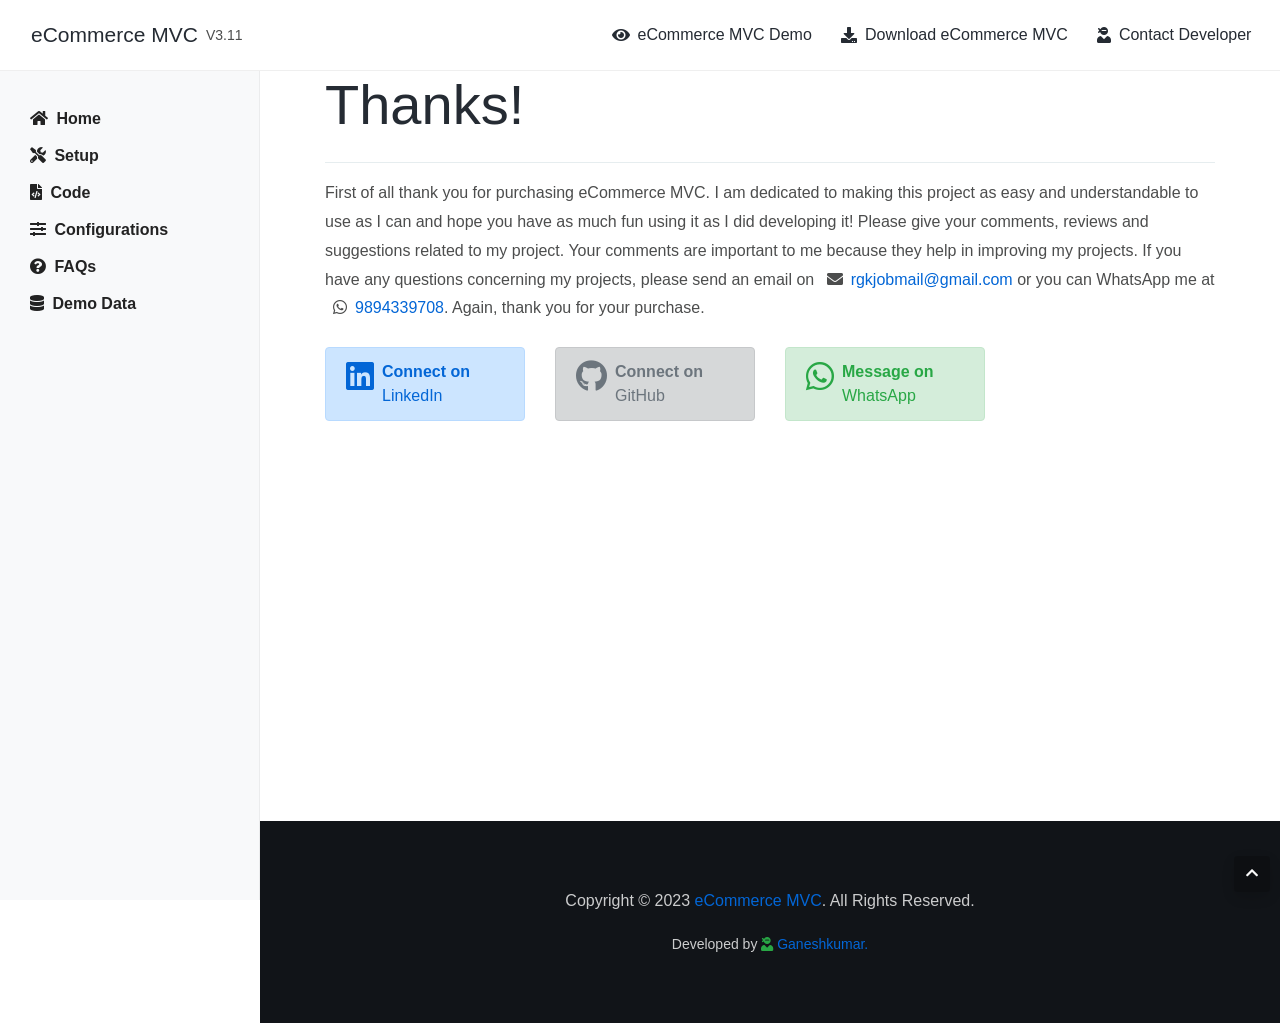
==== commit 6a21f9b5: "Contact details updated..." ====
--- a/index.html
+++ b/index.html
@@ -1 +1 @@
-<!DOCTYPE html><html lang="en"><head><meta charset="UTF-8"><meta http-equiv="X-UA-Compatible" content="IE=edge"><meta name="viewport" content="width=device-width,initial-scale=1,minimum-scale=1,shrink-to-fit=no"><title>Home - eCommerce MVC</title><meta name="description" content="Read the documentation of eCommerce MVC I am dedicated to making eCommerce MVC as easy and understandable to use as I can and hope you have as much fun using it as I did developing it!"><meta name="author" content="sajjadgul.com"><link rel="stylesheet" href="vendor/bootstrap/css/bootstrap.min.css"><link rel="stylesheet" href="css/stylesheet.css"><script src="vendor/jquery/jquery.min.js"></script><body data-spy="scroll" data-target=".idocs-navigation" data-offset="125"><div class="preloader"><div class="lds-ellipsis"><div></div><div></div><div></div><div></div></div></div><div id="main-wrapper"><header id="header" class="sticky-top"><nav class="primary-menu navbar navbar-expand-lg navbar-dropdown-dark"><div class="container-fluid"><button id="sidebarCollapse" class="navbar-toggler d-block d-md-none" type="button"><span></span> <span class="w-75"></span> <span class="w-50"></span></button> <a class="logo ml-md-3 text-decoration-none" href="index.html" title="eCommerce MVC Docs"><h1 class="m-0 text-5">eCommerce MVC</h1></a><span class="text-2 ml-2">V3.11</span> <button class="navbar-toggler ml-auto" type="button" data-toggle="collapse" data-target="#header-nav"><span></span> <span></span> <span></span></button><div id="header-nav" class="collapse navbar-collapse justify-content-end"><ul class="navbar-nav"><li><a href="demo.html"><i class="fas fa-eye mr-2"></i> eCommerce MVC Demo</a></li><li><a href="https://www.linkedin.com/in/ganeshkumar-r" target="_blank"><i class="fas fa-download mr-2"></i> Download eCommerce MVC</a></li><li class="dropdown"><a class="dropdown-toggle" href="#" target="_blank"><i class="fas fa-user-ninja mr-2"></i> Contact Developer</a><ul class="dropdown-menu"><li><a class="dropdown-item" href="https://www.linkedin.com/in/ganeshkumar-r/" target="_blank"><i class="fas fa-globe mr-2"></i> Website</a></li><li><a class="dropdown-item" href="mailto:rgkjobmail@gmail.com" target="_blank"><i class="fas fa-envelope mr-2"></i> Email</a></li><li><a class="dropdown-item" href="https://github.com/rgkgit" target="_blank"><i class="fab fa-github mr-2"></i> GitHub</a></li><li><a class="dropdown-item" href="https://www.linkedin.com/in/ganeshkumar-r" target="_blank"><i class="fab fa-linkedin mr-2"></i> LinkedIn</a></li><li><a class="dropdown-item" href="https://wa.me/9894339708" target="_blank"><i class="fab fa-whatsapp mr-2"></i> WhatsApp</a></li></ul></li></ul></div></div></nav></header><div id="content" role="main"><div class="idocs-navigation bg-light"><ul class="nav flex-column"><li class="nav-item"><a is-active-menu href="index.html" class="nav-link active"><i class="fas fa-home mr-1"></i> Home</a></li><li class="nav-item"><a class="nav-link" is-active-menu href="setup.html"><i class="fas fa-tools mr-1"></i> Setup</a><ul class="nav flex-column"><li class="nav-item"><a class="nav-link" href="#Setup">Project Files</a></li><li class="nav-item"><a class="nav-link" href="#Database_Setup">Database</a></li><li class="nav-item"><a class="nav-link" href="#Database_Providers">Database Providers</a></li><li class="nav-item"><a class="nav-link" href="#Default_Roles_Users">Roles &amp; Users</a></li></ul></li><li class="nav-item"><a class="nav-link" is-active-route is-active-menu href="code.html"><i class="fas fa-file-code mr-1"></i> Code</a><ul class="nav flex-column"><li class="nav-item"><a class="nav-link" href="#Project_Structure">Project Structure</a></li></ul></li><li class="nav-item"><a class="nav-link" is-active-route is-active-menu href="configurations.html"><i class="fas fa-sliders-h mr-1"></i> Configurations</a><ul class="nav flex-column"><li class="nav-item"><a class="nav-link" href="#Site_Configurations">Site Configurations</a></li><li class="nav-item"><a class="nav-link" href="#General_Configurations">General Configurations</a></li><li class="nav-item"><a class="nav-link" href="#Social_Configurations">Social Configurations</a></li><li class="nav-item"><a class="nav-link" href="#Sliders_Configurations">Sliders Configurations</a></li></ul></li><li class="nav-item"><a class="nav-link" is-active-menu href="faqs.html"><i class="fas fa-question-circle mr-1"></i> FAQs</a><ul class="nav flex-column"><li class="nav-item"><a class="nav-link" href="#How_To_Install_Language_Pack">Website Language</a></li><li class="nav-item"><a class="nav-link" href="#How_To_Change_Currency_Sumbol">Currency Symbol</a></li><li class="nav-item"><a class="nav-link" href="#CreditCardPayments">Credit Card Payments</a></li><li class="nav-item"><a class="nav-link" href="#PayPalPayments">PayPal Payments</a></li></ul></li><li class="nav-item"><a class="nav-link" is-active-menu href="demo-data.html"><i class="fas fa-database mr-1"></i> Demo Data</a></li></ul></div><div class="idocs-content"><div class="container"><h2 class="display-4">Thanks!</h2><hr><p class="text-3">First of all thank you for purchasing eCommerce MVC. I am dedicated to making this project as easy and understandable to use as I can and hope you have as much fun using it as I did developing it! Please give your comments, reviews and suggestions related to my project. Your comments are important to me because they help in improving my projects. If you have any questions concerning my projects, please send an email on <i class="mx-2 fas fa-envelope"></i><a href="mailto:rgkjobmail@gmail.com">rgkjobmail@gmail.com</a> or send a message from my website <i class="mx-2 fas fa-globe"></i><a href="https://sajjadgul.com/" target="_blank" title="Sajjad Arif Gul">rgkjobmail@gmail.com</a> or you can WhatsApp me at <i class="mx-2 fab fa-whatsapp"></i><a href="https://wa.me/9894339708" target="_blank">9894339708</a>. Again, thank you for your purchase.</p><div class="row"><div class="col-xl-3 col-md-6 my-2"><div class="m-0 alert alert-primary" role="alert"><a class="d-flex text-decoration-none text-primary" href="https://www.linkedin.com/in/ganeshkumar-r" target="_blank"><div class="mr-2"><i class="fab fa-linkedin fa-2x icon alert-icon"></i></div><div><strong>Connect on</strong><div>LinkedIn</div></div></a></div></div><div class="col-xl-3 col-md-6 my-2"><div class="m-0 alert alert-dark" role="alert"><a class="d-flex text-decoration-none text-muted" href="https://github.com/rgkgit" target="_blank"><div class="mr-2"><i class="fab fa-github fa-2x icon alert-icon"></i></div><div><strong>Connect on</strong><div>GitHub</div></div></a></div></div><div class="col-xl-3 col-md-6 my-2"><div class="m-0 alert alert-success" role="alert"><a class="d-flex text-decoration-none text-success" href="https://wa.me/9894339708" target="_blank"><div class="mr-2"><i class="fab fa-whatsapp fa-2x icon alert-icon"></i></div><div><strong>Message on</strong><div>WhatsApp</div></div></a></div></div></div></div></div></div><footer id="footer" class="section bg-dark footer-text-light"><div class="container"><p class="text-center">Copyright &copy; 2023 <a href="https://ecommercemvcdemo.azurewebsites.net" target="_blank">eCommerce MVC</a>. All Rights Reserved.</p><p class="text-2 text-center mb-0">Developed by <i class="fas fa-user-ninja text-success"></i> <a class="btn-link" target="_blank" href="https://www.linkedin.com/in/ganeshkumar-r">Ganeshkumar.</p></div></footer></div><a id="back-to-top" data-toggle="tooltip" title="Back to Top" href="javascript:void(0)"><i class="fa fa-chevron-up"></i></a><script src="vendor/bootstrap/js/bootstrap.bundle.min.js"></script><script src="vendor/jquery.easing/jquery.easing.min.js"></script><script src="js/theme.js"></script><link rel="stylesheet" href="vendor/fontawesome-free-5.13.0-web/css/all.min.css"></body></head></html>+<!DOCTYPE html><html lang="en"><head><meta charset="UTF-8"><meta http-equiv="X-UA-Compatible" content="IE=edge"><meta name="viewport" content="width=device-width,initial-scale=1,minimum-scale=1,shrink-to-fit=no"><title>Home - eCommerce MVC</title><meta name="description" content="Read the documentation of eCommerce MVC I am dedicated to making eCommerce MVC as easy and understandable to use as I can and hope you have as much fun using it as I did developing it!"><meta name="author" content="sajjadgul.com"><link rel="stylesheet" href="vendor/bootstrap/css/bootstrap.min.css"><link rel="stylesheet" href="css/stylesheet.css"><script src="vendor/jquery/jquery.min.js"></script><body data-spy="scroll" data-target=".idocs-navigation" data-offset="125"><div class="preloader"><div class="lds-ellipsis"><div></div><div></div><div></div><div></div></div></div><div id="main-wrapper"><header id="header" class="sticky-top"><nav class="primary-menu navbar navbar-expand-lg navbar-dropdown-dark"><div class="container-fluid"><button id="sidebarCollapse" class="navbar-toggler d-block d-md-none" type="button"><span></span> <span class="w-75"></span> <span class="w-50"></span></button> <a class="logo ml-md-3 text-decoration-none" href="index.html" title="eCommerce MVC Docs"><h1 class="m-0 text-5">eCommerce MVC</h1></a><span class="text-2 ml-2">V3.11</span> <button class="navbar-toggler ml-auto" type="button" data-toggle="collapse" data-target="#header-nav"><span></span> <span></span> <span></span></button><div id="header-nav" class="collapse navbar-collapse justify-content-end"><ul class="navbar-nav"><li><a href="demo.html"><i class="fas fa-eye mr-2"></i> eCommerce MVC Demo</a></li><li><a href="https://www.linkedin.com/in/ganeshkumar-r" target="_blank"><i class="fas fa-download mr-2"></i> Download eCommerce MVC</a></li><li class="dropdown"><a class="dropdown-toggle" href="#" target="_blank"><i class="fas fa-user-ninja mr-2"></i> Contact Developer</a><ul class="dropdown-menu"><li><a class="dropdown-item" href="https://www.linkedin.com/in/ganeshkumar-r/" target="_blank"><i class="fas fa-globe mr-2"></i> Website</a></li><li><a class="dropdown-item" href="mailto:rgkjobmail@gmail.com" target="_blank"><i class="fas fa-envelope mr-2"></i> Email</a></li><li><a class="dropdown-item" href="https://github.com/rgkgit" target="_blank"><i class="fab fa-github mr-2"></i> GitHub</a></li><li><a class="dropdown-item" href="https://www.linkedin.com/in/ganeshkumar-r" target="_blank"><i class="fab fa-linkedin mr-2"></i> LinkedIn</a></li><li><a class="dropdown-item" href="https://wa.me/9894339708" target="_blank"><i class="fab fa-whatsapp mr-2"></i> WhatsApp</a></li></ul></li></ul></div></div></nav></header><div id="content" role="main"><div class="idocs-navigation bg-light"><ul class="nav flex-column"><li class="nav-item"><a is-active-menu href="index.html" class="nav-link active"><i class="fas fa-home mr-1"></i> Home</a></li><li class="nav-item"><a class="nav-link" is-active-menu href="setup.html"><i class="fas fa-tools mr-1"></i> Setup</a><ul class="nav flex-column"><li class="nav-item"><a class="nav-link" href="#Setup">Project Files</a></li><li class="nav-item"><a class="nav-link" href="#Database_Setup">Database</a></li><li class="nav-item"><a class="nav-link" href="#Database_Providers">Database Providers</a></li><li class="nav-item"><a class="nav-link" href="#Default_Roles_Users">Roles &amp; Users</a></li></ul></li><li class="nav-item"><a class="nav-link" is-active-route is-active-menu href="code.html"><i class="fas fa-file-code mr-1"></i> Code</a><ul class="nav flex-column"><li class="nav-item"><a class="nav-link" href="#Project_Structure">Project Structure</a></li></ul></li><li class="nav-item"><a class="nav-link" is-active-route is-active-menu href="configurations.html"><i class="fas fa-sliders-h mr-1"></i> Configurations</a><ul class="nav flex-column"><li class="nav-item"><a class="nav-link" href="#Site_Configurations">Site Configurations</a></li><li class="nav-item"><a class="nav-link" href="#General_Configurations">General Configurations</a></li><li class="nav-item"><a class="nav-link" href="#Social_Configurations">Social Configurations</a></li><li class="nav-item"><a class="nav-link" href="#Sliders_Configurations">Sliders Configurations</a></li></ul></li><li class="nav-item"><a class="nav-link" is-active-menu href="faqs.html"><i class="fas fa-question-circle mr-1"></i> FAQs</a><ul class="nav flex-column"><li class="nav-item"><a class="nav-link" href="#How_To_Install_Language_Pack">Website Language</a></li><li class="nav-item"><a class="nav-link" href="#How_To_Change_Currency_Sumbol">Currency Symbol</a></li><li class="nav-item"><a class="nav-link" href="#CreditCardPayments">Credit Card Payments</a></li><li class="nav-item"><a class="nav-link" href="#PayPalPayments">PayPal Payments</a></li></ul></li><li class="nav-item"><a class="nav-link" is-active-menu href="demo-data.html"><i class="fas fa-database mr-1"></i> Demo Data</a></li></ul></div><div class="idocs-content"><div class="container"><h2 class="display-4">Thanks!</h2><hr><p class="text-3">First of all thank you for purchasing eCommerce MVC. I am dedicated to making this project as easy and understandable to use as I can and hope you have as much fun using it as I did developing it! Please give your comments, reviews and suggestions related to my project. Your comments are important to me because they help in improving my projects. If you have any questions concerning my projects, please send an email on <i class="mx-2 fas fa-envelope"></i><a href="mailto:rgkjobmail@gmail.com">rgkjobmail@gmail.com</a> or you can WhatsApp me at <i class="mx-2 fab fa-whatsapp"></i><a href="https://wa.me/9894339708" target="_blank">9894339708</a>. Again, thank you for your purchase.</p><div class="row"><div class="col-xl-3 col-md-6 my-2"><div class="m-0 alert alert-primary" role="alert"><a class="d-flex text-decoration-none text-primary" href="https://www.linkedin.com/in/ganeshkumar-r" target="_blank"><div class="mr-2"><i class="fab fa-linkedin fa-2x icon alert-icon"></i></div><div><strong>Connect on</strong><div>LinkedIn</div></div></a></div></div><div class="col-xl-3 col-md-6 my-2"><div class="m-0 alert alert-dark" role="alert"><a class="d-flex text-decoration-none text-muted" href="https://github.com/rgkgit" target="_blank"><div class="mr-2"><i class="fab fa-github fa-2x icon alert-icon"></i></div><div><strong>Connect on</strong><div>GitHub</div></div></a></div></div><div class="col-xl-3 col-md-6 my-2"><div class="m-0 alert alert-success" role="alert"><a class="d-flex text-decoration-none text-success" href="https://wa.me/9894339708" target="_blank"><div class="mr-2"><i class="fab fa-whatsapp fa-2x icon alert-icon"></i></div><div><strong>Message on</strong><div>WhatsApp</div></div></a></div></div></div></div></div></div><footer id="footer" class="section bg-dark footer-text-light"><div class="container"><p class="text-center">Copyright &copy; 2023 <a href="https://ecommercemvcdemo.azurewebsites.net" target="_blank">eCommerce MVC</a>. All Rights Reserved.</p><p class="text-2 text-center mb-0">Developed by <i class="fas fa-user-ninja text-success"></i> <a class="btn-link" target="_blank" href="https://www.linkedin.com/in/ganeshkumar-r">Ganeshkumar.</p></div></footer></div><a id="back-to-top" data-toggle="tooltip" title="Back to Top" href="javascript:void(0)"><i class="fa fa-chevron-up"></i></a><script src="vendor/bootstrap/js/bootstrap.bundle.min.js"></script><script src="vendor/jquery.easing/jquery.easing.min.js"></script><script src="js/theme.js"></script><link rel="stylesheet" href="vendor/fontawesome-free-5.13.0-web/css/all.min.css"></body></head></html>
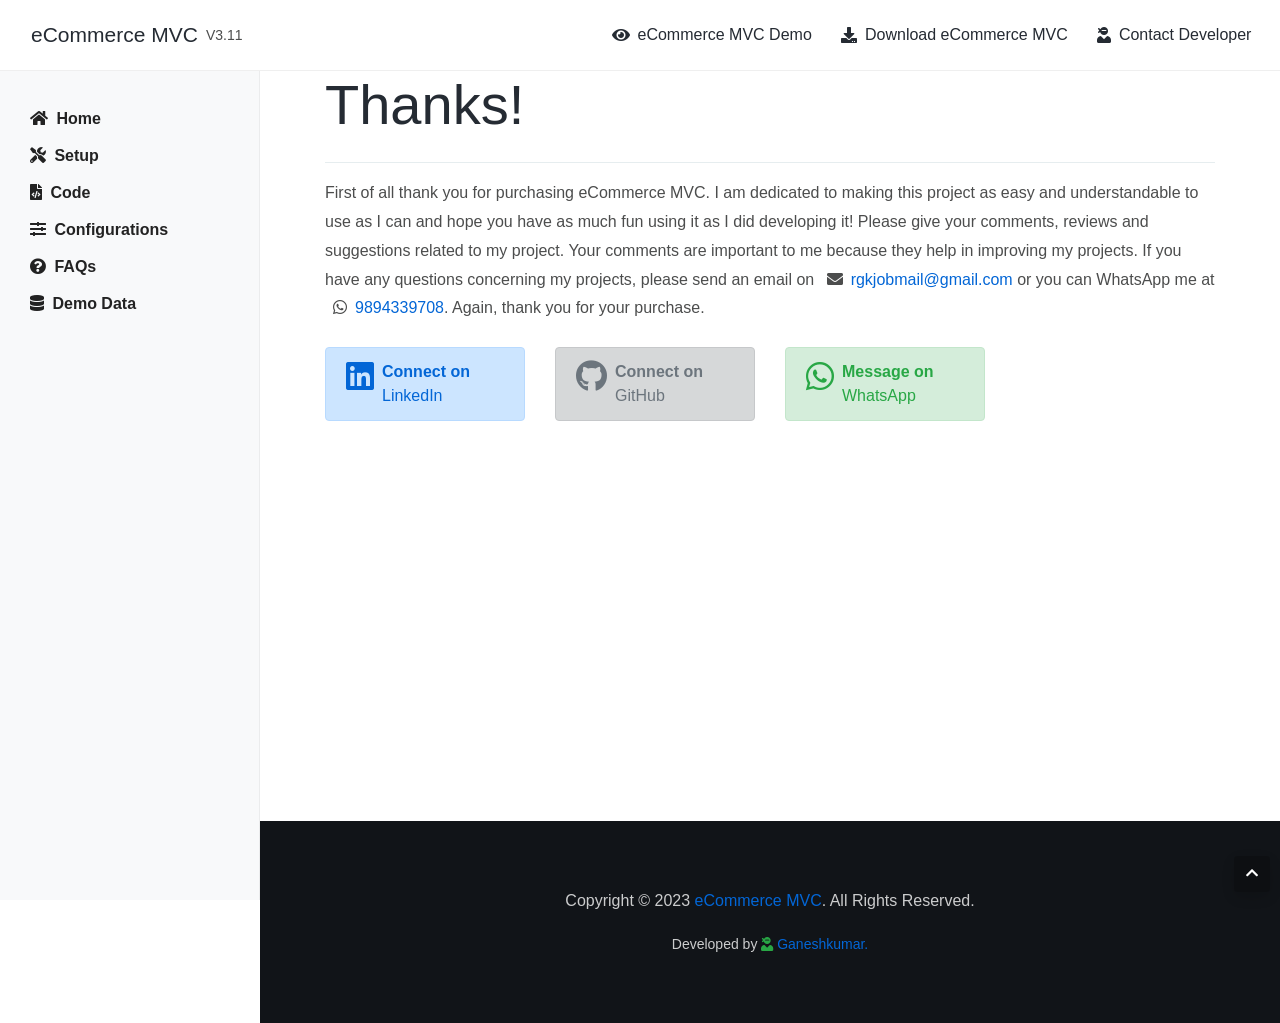
==== commit 1532b1ff: "PieceX url updated in all the html files" ====
--- a/index.html
+++ b/index.html
@@ -1 +1 @@
-<!DOCTYPE html><html lang="en"><head><meta charset="UTF-8"><meta http-equiv="X-UA-Compatible" content="IE=edge"><meta name="viewport" content="width=device-width,initial-scale=1,minimum-scale=1,shrink-to-fit=no"><title>Home - eCommerce MVC</title><meta name="description" content="Read the documentation of eCommerce MVC I am dedicated to making eCommerce MVC as easy and understandable to use as I can and hope you have as much fun using it as I did developing it!"><meta name="author" content="sajjadgul.com"><link rel="stylesheet" href="vendor/bootstrap/css/bootstrap.min.css"><link rel="stylesheet" href="css/stylesheet.css"><script src="vendor/jquery/jquery.min.js"></script><body data-spy="scroll" data-target=".idocs-navigation" data-offset="125"><div class="preloader"><div class="lds-ellipsis"><div></div><div></div><div></div><div></div></div></div><div id="main-wrapper"><header id="header" class="sticky-top"><nav class="primary-menu navbar navbar-expand-lg navbar-dropdown-dark"><div class="container-fluid"><button id="sidebarCollapse" class="navbar-toggler d-block d-md-none" type="button"><span></span> <span class="w-75"></span> <span class="w-50"></span></button> <a class="logo ml-md-3 text-decoration-none" href="index.html" title="eCommerce MVC Docs"><h1 class="m-0 text-5">eCommerce MVC</h1></a><span class="text-2 ml-2">V3.11</span> <button class="navbar-toggler ml-auto" type="button" data-toggle="collapse" data-target="#header-nav"><span></span> <span></span> <span></span></button><div id="header-nav" class="collapse navbar-collapse justify-content-end"><ul class="navbar-nav"><li><a href="demo.html"><i class="fas fa-eye mr-2"></i> eCommerce MVC Demo</a></li><li><a href="https://www.linkedin.com/in/ganeshkumar-r" target="_blank"><i class="fas fa-download mr-2"></i> Download eCommerce MVC</a></li><li class="dropdown"><a class="dropdown-toggle" href="#" target="_blank"><i class="fas fa-user-ninja mr-2"></i> Contact Developer</a><ul class="dropdown-menu"><li><a class="dropdown-item" href="https://www.linkedin.com/in/ganeshkumar-r/" target="_blank"><i class="fas fa-globe mr-2"></i> Website</a></li><li><a class="dropdown-item" href="mailto:rgkjobmail@gmail.com" target="_blank"><i class="fas fa-envelope mr-2"></i> Email</a></li><li><a class="dropdown-item" href="https://github.com/rgkgit" target="_blank"><i class="fab fa-github mr-2"></i> GitHub</a></li><li><a class="dropdown-item" href="https://www.linkedin.com/in/ganeshkumar-r" target="_blank"><i class="fab fa-linkedin mr-2"></i> LinkedIn</a></li><li><a class="dropdown-item" href="https://wa.me/9894339708" target="_blank"><i class="fab fa-whatsapp mr-2"></i> WhatsApp</a></li></ul></li></ul></div></div></nav></header><div id="content" role="main"><div class="idocs-navigation bg-light"><ul class="nav flex-column"><li class="nav-item"><a is-active-menu href="index.html" class="nav-link active"><i class="fas fa-home mr-1"></i> Home</a></li><li class="nav-item"><a class="nav-link" is-active-menu href="setup.html"><i class="fas fa-tools mr-1"></i> Setup</a><ul class="nav flex-column"><li class="nav-item"><a class="nav-link" href="#Setup">Project Files</a></li><li class="nav-item"><a class="nav-link" href="#Database_Setup">Database</a></li><li class="nav-item"><a class="nav-link" href="#Database_Providers">Database Providers</a></li><li class="nav-item"><a class="nav-link" href="#Default_Roles_Users">Roles &amp; Users</a></li></ul></li><li class="nav-item"><a class="nav-link" is-active-route is-active-menu href="code.html"><i class="fas fa-file-code mr-1"></i> Code</a><ul class="nav flex-column"><li class="nav-item"><a class="nav-link" href="#Project_Structure">Project Structure</a></li></ul></li><li class="nav-item"><a class="nav-link" is-active-route is-active-menu href="configurations.html"><i class="fas fa-sliders-h mr-1"></i> Configurations</a><ul class="nav flex-column"><li class="nav-item"><a class="nav-link" href="#Site_Configurations">Site Configurations</a></li><li class="nav-item"><a class="nav-link" href="#General_Configurations">General Configurations</a></li><li class="nav-item"><a class="nav-link" href="#Social_Configurations">Social Configurations</a></li><li class="nav-item"><a class="nav-link" href="#Sliders_Configurations">Sliders Configurations</a></li></ul></li><li class="nav-item"><a class="nav-link" is-active-menu href="faqs.html"><i class="fas fa-question-circle mr-1"></i> FAQs</a><ul class="nav flex-column"><li class="nav-item"><a class="nav-link" href="#How_To_Install_Language_Pack">Website Language</a></li><li class="nav-item"><a class="nav-link" href="#How_To_Change_Currency_Sumbol">Currency Symbol</a></li><li class="nav-item"><a class="nav-link" href="#CreditCardPayments">Credit Card Payments</a></li><li class="nav-item"><a class="nav-link" href="#PayPalPayments">PayPal Payments</a></li></ul></li><li class="nav-item"><a class="nav-link" is-active-menu href="demo-data.html"><i class="fas fa-database mr-1"></i> Demo Data</a></li></ul></div><div class="idocs-content"><div class="container"><h2 class="display-4">Thanks!</h2><hr><p class="text-3">First of all thank you for purchasing eCommerce MVC. I am dedicated to making this project as easy and understandable to use as I can and hope you have as much fun using it as I did developing it! Please give your comments, reviews and suggestions related to my project. Your comments are important to me because they help in improving my projects. If you have any questions concerning my projects, please send an email on <i class="mx-2 fas fa-envelope"></i><a href="mailto:rgkjobmail@gmail.com">rgkjobmail@gmail.com</a> or you can WhatsApp me at <i class="mx-2 fab fa-whatsapp"></i><a href="https://wa.me/9894339708" target="_blank">9894339708</a>. Again, thank you for your purchase.</p><div class="row"><div class="col-xl-3 col-md-6 my-2"><div class="m-0 alert alert-primary" role="alert"><a class="d-flex text-decoration-none text-primary" href="https://www.linkedin.com/in/ganeshkumar-r" target="_blank"><div class="mr-2"><i class="fab fa-linkedin fa-2x icon alert-icon"></i></div><div><strong>Connect on</strong><div>LinkedIn</div></div></a></div></div><div class="col-xl-3 col-md-6 my-2"><div class="m-0 alert alert-dark" role="alert"><a class="d-flex text-decoration-none text-muted" href="https://github.com/rgkgit" target="_blank"><div class="mr-2"><i class="fab fa-github fa-2x icon alert-icon"></i></div><div><strong>Connect on</strong><div>GitHub</div></div></a></div></div><div class="col-xl-3 col-md-6 my-2"><div class="m-0 alert alert-success" role="alert"><a class="d-flex text-decoration-none text-success" href="https://wa.me/9894339708" target="_blank"><div class="mr-2"><i class="fab fa-whatsapp fa-2x icon alert-icon"></i></div><div><strong>Message on</strong><div>WhatsApp</div></div></a></div></div></div></div></div></div><footer id="footer" class="section bg-dark footer-text-light"><div class="container"><p class="text-center">Copyright &copy; 2023 <a href="https://ecommercemvcdemo.azurewebsites.net" target="_blank">eCommerce MVC</a>. All Rights Reserved.</p><p class="text-2 text-center mb-0">Developed by <i class="fas fa-user-ninja text-success"></i> <a class="btn-link" target="_blank" href="https://www.linkedin.com/in/ganeshkumar-r">Ganeshkumar.</p></div></footer></div><a id="back-to-top" data-toggle="tooltip" title="Back to Top" href="javascript:void(0)"><i class="fa fa-chevron-up"></i></a><script src="vendor/bootstrap/js/bootstrap.bundle.min.js"></script><script src="vendor/jquery.easing/jquery.easing.min.js"></script><script src="js/theme.js"></script><link rel="stylesheet" href="vendor/fontawesome-free-5.13.0-web/css/all.min.css"></body></head></html>+<!DOCTYPE html><html lang="en"><head><meta charset="UTF-8"><meta http-equiv="X-UA-Compatible" content="IE=edge"><meta name="viewport" content="width=device-width,initial-scale=1,minimum-scale=1,shrink-to-fit=no"><title>Home - eCommerce MVC</title><meta name="description" content="Read the documentation of eCommerce MVC I am dedicated to making eCommerce MVC as easy and understandable to use as I can and hope you have as much fun using it as I did developing it!"><meta name="author" content="sajjadgul.com"><link rel="stylesheet" href="vendor/bootstrap/css/bootstrap.min.css"><link rel="stylesheet" href="css/stylesheet.css"><script src="vendor/jquery/jquery.min.js"></script><body data-spy="scroll" data-target=".idocs-navigation" data-offset="125"><div class="preloader"><div class="lds-ellipsis"><div></div><div></div><div></div><div></div></div></div><div id="main-wrapper"><header id="header" class="sticky-top"><nav class="primary-menu navbar navbar-expand-lg navbar-dropdown-dark"><div class="container-fluid"><button id="sidebarCollapse" class="navbar-toggler d-block d-md-none" type="button"><span></span> <span class="w-75"></span> <span class="w-50"></span></button> <a class="logo ml-md-3 text-decoration-none" href="index.html" title="eCommerce MVC Docs"><h1 class="m-0 text-5">eCommerce MVC</h1></a><span class="text-2 ml-2">V3.11</span> <button class="navbar-toggler ml-auto" type="button" data-toggle="collapse" data-target="#header-nav"><span></span> <span></span> <span></span></button><div id="header-nav" class="collapse navbar-collapse justify-content-end"><ul class="navbar-nav"><li><a href="demo.html"><i class="fas fa-eye mr-2"></i> eCommerce MVC Demo</a></li><li><a href="https://www.linkedin.com/in/ganeshkumar-r" target="_blank"><i class="fas fa-download mr-2"></i> Download eCommerce MVC</a></li><li class="dropdown"><a class="dropdown-toggle" href="#" target="_blank"><i class="fas fa-user-ninja mr-2"></i> Contact Developer</a><ul class="dropdown-menu"><li><a class="dropdown-item" href="https://www.linkedin.com/in/ganeshkumar-r/" target="_blank"><i class="fas fa-globe mr-2"></i> Website</a></li><li><a class="dropdown-item" href="mailto:rgkjobmail@gmail.com" target="_blank"><i class="fas fa-envelope mr-2"></i> Email</a></li><li><a class="dropdown-item" href="https://github.com/rgkgit" target="_blank"><i class="fab fa-github mr-2"></i> GitHub</a></li><li><a class="dropdown-item" href="https://www.linkedin.com/in/ganeshkumar-r" target="_blank"><i class="fab fa-linkedin mr-2"></i> LinkedIn</a></li><li><a class="dropdown-item" href="https://wa.me/9894339708" target="_blank"><i class="fab fa-whatsapp mr-2"></i> WhatsApp</a></li></ul></li></ul></div></div></nav></header><div id="content" role="main"><div class="idocs-navigation bg-light"><ul class="nav flex-column"><li class="nav-item"><a is-active-menu href="index.html" class="nav-link active"><i class="fas fa-home mr-1"></i> Home</a></li><li class="nav-item"><a class="nav-link" is-active-menu href="setup.html"><i class="fas fa-tools mr-1"></i> Setup</a><ul class="nav flex-column"><li class="nav-item"><a class="nav-link" href="#Setup">Project Files</a></li><li class="nav-item"><a class="nav-link" href="#Database_Setup">Database</a></li><li class="nav-item"><a class="nav-link" href="#Database_Providers">Database Providers</a></li><li class="nav-item"><a class="nav-link" href="#Default_Roles_Users">Roles &amp; Users</a></li></ul></li><li class="nav-item"><a class="nav-link" is-active-route is-active-menu href="code.html"><i class="fas fa-file-code mr-1"></i> Code</a><ul class="nav flex-column"><li class="nav-item"><a class="nav-link" href="#Project_Structure">Project Structure</a></li></ul></li><li class="nav-item"><a class="nav-link" is-active-route is-active-menu href="configurations.html"><i class="fas fa-sliders-h mr-1"></i> Configurations</a><ul class="nav flex-column"><li class="nav-item"><a class="nav-link" href="#Site_Configurations">Site Configurations</a></li><li class="nav-item"><a class="nav-link" href="#General_Configurations">General Configurations</a></li><li class="nav-item"><a class="nav-link" href="#Social_Configurations">Social Configurations</a></li><li class="nav-item"><a class="nav-link" href="#Sliders_Configurations">Sliders Configurations</a></li></ul></li><li class="nav-item"><a class="nav-link" is-active-menu href="faqs.html"><i class="fas fa-question-circle mr-1"></i> FAQs</a><ul class="nav flex-column"><li class="nav-item"><a class="nav-link" href="#How_To_Install_Language_Pack">Website Language</a></li><li class="nav-item"><a class="nav-link" href="#How_To_Change_Currency_Sumbol">Currency Symbol</a></li><li class="nav-item"><a class="nav-link" href="#CreditCardPayments">Credit Card Payments</a></li><li class="nav-item"><a class="nav-link" href="#PayPalPayments">PayPal Payments</a></li></ul></li><li class="nav-item"><a class="nav-link" is-active-menu href="demo-data.html"><i class="fas fa-database mr-1"></i> Demo Data</a></li></ul></div><div class="idocs-content"><div class="container"><h2 class="display-4">Thanks!</h2><hr><p class="text-3">First of all thank you for purchasing eCommerce MVC. I am dedicated to making this project as easy and understandable to use as I can and hope you have as much fun using it as I did developing it! Please give your comments, reviews and suggestions related to my project. Your comments are important to me because they help in improving my projects. If you have any questions concerning my projects, please send an email on <i class="mx-2 fas fa-envelope"></i><a href="mailto:rgkjobmail@gmail.com">rgkjobmail@gmail.com</a> or you can WhatsApp me at <i class="mx-2 fab fa-whatsapp"></i><a href="https://wa.me/9894339708" target="_blank">9894339708</a>. Again, thank you for your purchase.</p><div class="row"><div class="col-xl-3 col-md-6 my-2"><div class="m-0 alert alert-primary" role="alert"><a class="d-flex text-decoration-none text-primary" href="https://www.linkedin.com/in/ganeshkumar-r" target="_blank"><div class="mr-2"><i class="fab fa-linkedin fa-2x icon alert-icon"></i></div><div><strong>Connect on</strong><div>LinkedIn</div></div></a></div></div><div class="col-xl-3 col-md-6 my-2"><div class="m-0 alert alert-dark" role="alert"><a class="d-flex text-decoration-none text-muted" href="https://github.com/rgkgit" target="_blank"><div class="mr-2"><i class="fab fa-github fa-2x icon alert-icon"></i></div><div><strong>Connect on</strong><div>GitHub</div></div></a></div></div><div class="col-xl-3 col-md-6 my-2"><div class="m-0 alert alert-success" role="alert"><a class="d-flex text-decoration-none text-success" href="https://wa.me/9894339708" target="_blank"><div class="mr-2"><i class="fab fa-whatsapp fa-2x icon alert-icon"></i></div><div><strong>Message on</strong><div>WhatsApp</div></div></a></div></div></div></div></div></div><footer id="footer" class="section bg-dark footer-text-light"><div class="container"><p class="text-center">Copyright &copy; 2023 <a href="https://www.piecex.com/products/Fully-Functional-eCommerce-Website-in-ASP-Net-MVC-6660" target="_blank">eCommerce MVC</a>. All Rights Reserved.</p><p class="text-2 text-center mb-0">Developed by <i class="fas fa-user-ninja text-success"></i> <a class="btn-link" target="_blank" href="https://www.linkedin.com/in/ganeshkumar-r">Ganeshkumar.</p></div></footer></div><a id="back-to-top" data-toggle="tooltip" title="Back to Top" href="javascript:void(0)"><i class="fa fa-chevron-up"></i></a><script src="vendor/bootstrap/js/bootstrap.bundle.min.js"></script><script src="vendor/jquery.easing/jquery.easing.min.js"></script><script src="js/theme.js"></script><link rel="stylesheet" href="vendor/fontawesome-free-5.13.0-web/css/all.min.css"></body></head></html>
